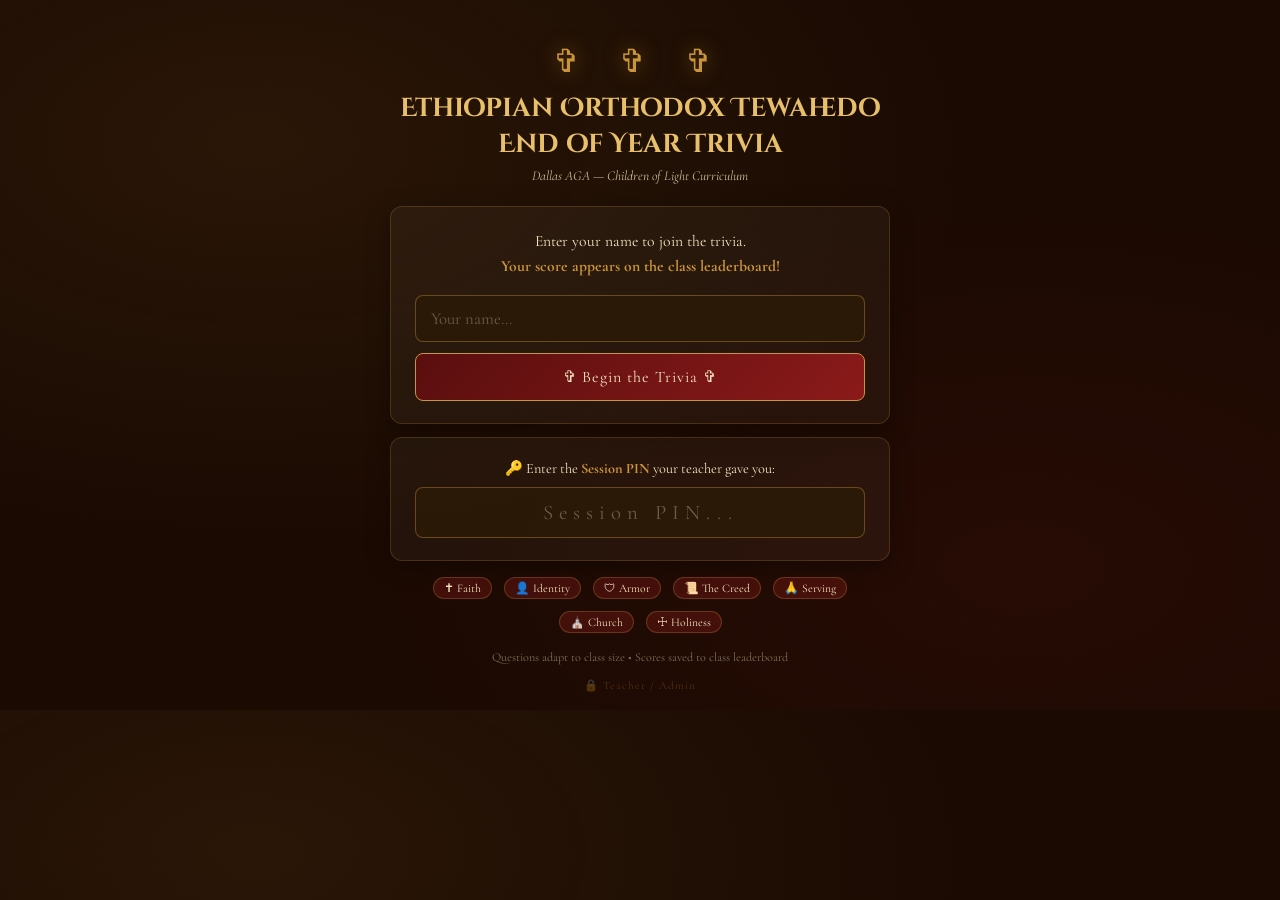
==== index.html @ 8118c032 "Create index.html" ====
<!DOCTYPE html>
<html lang="en">
<head>
<meta charset="UTF-8">
<meta name="viewport" content="width=device-width, initial-scale=1.0">
<title>Ethiopian Orthodox Tewahedo — End of Year Trivia</title>
<link href="https://fonts.googleapis.com/css2?family=Cinzel+Decorative:wght@400;700&family=Cormorant+Garamond:ital,wght@0,400;0,600;1,400&display=swap" rel="stylesheet">
<style>
:root{--gold:#C9953A;--goldL:#E8C06A;--goldP:#F5E6C0;--crimson:#8B1A1A;--crimsonD:#5A0E0E;--deep:#1A0A02;--parch:#F9F3E3;--greenL:#2D7A4A;--silver:#C0C0C0;}
*{box-sizing:border-box;margin:0;padding:0;}
html,body{font-family:'Cormorant Garamond',serif;background:var(--deep);color:var(--parch);
  background-image:radial-gradient(ellipse at 20% 20%,rgba(201,149,58,.09) 0%,transparent 50%),radial-gradient(ellipse at 80% 80%,rgba(139,26,26,.11) 0%,transparent 50%);}
.wrap{max-width:880px;margin:0 auto;padding:16px;}
.screen{display:none;}.screen.active{display:block;}
/* ── shared ── */
.cross{font-size:2rem;color:var(--gold);letter-spacing:16px;display:block;margin-bottom:10px;text-shadow:0 0 20px rgba(201,149,58,.5);}
.title{font-family:'Cinzel Decorative',serif;font-size:clamp(.95rem,3.2vw,1.65rem);color:var(--goldL);line-height:1.35;}
.subtitle{color:var(--goldP);font-size:.85rem;font-style:italic;opacity:.8;margin-top:5px;}
.card{background:rgba(249,243,227,.04);border:1px solid rgba(201,149,58,.22);border-radius:12px;padding:22px 24px;box-shadow:0 6px 24px rgba(0,0,0,.35);}
.btn{display:inline-block;padding:12px 20px;border-radius:8px;cursor:pointer;font-family:'Cormorant Garamond',serif;font-size:.93rem;letter-spacing:1px;border:none;transition:all .2s;text-align:center;}
.btn-p{background:linear-gradient(135deg,var(--crimsonD),var(--crimson));border:1px solid var(--gold);color:var(--goldP);}
.btn-p:hover{background:linear-gradient(135deg,var(--crimson),#a52020);transform:translateY(-1px);}
.btn-g{background:linear-gradient(135deg,var(--gold),var(--goldL));color:var(--deep);font-weight:700;}
.btn-g:hover{transform:translateY(-2px);box-shadow:0 6px 20px rgba(201,149,58,.4);}
.btn-gh{background:rgba(201,149,58,.08);border:1px solid rgba(201,149,58,.3);color:var(--goldP);}
.btn-dr{background:rgba(139,26,26,.5);border:1px solid var(--crimson);color:#ffaaaa;}
.btn-w{width:100%;}
input{width:100%;padding:12px 15px;background:rgba(44,26,8,.85);border:1.5px solid rgba(201,149,58,.4);border-radius:8px;color:var(--parch);font-family:'Cormorant Garamond',serif;font-size:1.05rem;outline:none;box-sizing:border-box;}
input::placeholder{color:rgba(249,243,227,.3);}
input[type=password]{letter-spacing:4px;text-align:center;}
.err{color:#eb8686;font-size:.8rem;margin-top:5px;}
.tag{background:rgba(139,26,26,.35);border:1px solid rgba(201,149,58,.28);color:var(--goldP);padding:3px 10px;border-radius:20px;font-size:.73rem;display:inline-block;margin:3px;}
/* ── scoreboard ── */
.sboard{display:flex;justify-content:center;gap:12px;margin-bottom:14px;flex-wrap:wrap;}
.sbox{background:rgba(201,149,58,.1);border:1px solid rgba(201,149,58,.28);border-radius:8px;padding:7px 14px;text-align:center;min-width:82px;}
.sl{font-family:'Cinzel Decorative',serif;font-size:.58rem;color:var(--gold);letter-spacing:2px;text-transform:uppercase;}
.sv{font-size:1.65rem;color:var(--goldL);font-weight:600;line-height:1.1;}
.prog-w{background:rgba(255,255,255,.06);border-radius:4px;height:4px;margin-bottom:16px;overflow:hidden;}
.prog-f{height:100%;background:linear-gradient(90deg,var(--crimson),var(--gold));border-radius:4px;transition:width .5s;}
/* ── question ── */
.qmeta{font-family:'Cinzel Decorative',serif;font-size:.6rem;color:var(--gold);letter-spacing:3px;text-transform:uppercase;margin-bottom:4px;}
.qlesson{font-size:.6rem;color:rgba(201,149,58,.5);margin-bottom:8px;}
.qcat{display:inline-block;background:rgba(139,26,26,.4);border:1px solid rgba(201,149,58,.28);color:var(--goldP);font-size:.66rem;letter-spacing:1.5px;text-transform:uppercase;padding:2px 7px;border-radius:3px;margin-bottom:13px;}
.qtext{font-size:clamp(.97rem,2.2vw,1.16rem);line-height:1.65;}
/* ── options ── */
.ogrid{display:grid;grid-template-columns:1fr 1fr;gap:8px;margin-bottom:12px;}
@media(max-width:540px){.ogrid{grid-template-columns:1fr;}.wrap{padding:10px;}}
.obtn{background:rgba(44,26,8,.85);border:1.5px solid rgba(201,149,58,.28);border-radius:8px;padding:11px 12px;cursor:pointer;text-align:left;color:var(--parch);font-family:'Cormorant Garamond',serif;font-size:.91rem;line-height:1.4;transition:all .2s;width:100%;}
.obtn:hover:not(:disabled){border-color:var(--gold);background:rgba(201,149,58,.1);transform:translateY(-2px);}
.obtn.correct{background:rgba(27,77,46,.7);border-color:var(--greenL);}
.obtn.wrong{background:rgba(139,26,26,.7);border-color:var(--crimson);opacity:.75;}
.obtn:disabled{cursor:default;}
.oletter{font-family:'Cinzel Decorative',serif;font-size:.64rem;color:var(--gold);margin-right:6px;font-weight:700;}
/* ── feedback ── */
.fb{border-radius:8px;padding:12px 15px;margin-bottom:12px;display:none;animation:fadeIn .3s ease;}
.fb.show{display:block;}
.fb.ok{background:rgba(27,77,46,.35);border:1px solid var(--greenL);}
.fb.bad{background:rgba(139,26,26,.3);border:1px solid var(--crimson);}
.fbt{font-weight:700;margin-bottom:4px;font-size:.86rem;}
.fb.ok .fbt{color:#6fcf97;}.fb.bad .fbt{color:#eb8686;}
.fbx{color:var(--goldP);font-size:.88rem;line-height:1.6;font-style:italic;}
/* ── results ── */
.final{font-size:3.6rem;color:var(--gold);font-weight:300;line-height:1;margin:13px 0 4px;}
.rbadge{display:inline-block;padding:7px 22px;border-radius:30px;font-weight:700;margin-bottom:18px;font-size:.86rem;}
@keyframes glow{0%,100%{text-shadow:0 0 10px rgba(201,149,58,.4);}50%{text-shadow:0 0 28px rgba(201,149,58,.8);}}
.gcross{font-size:2.2rem;color:var(--gold);animation:glow 2s ease-in-out infinite;display:block;margin-bottom:10px;}
@keyframes fadeIn{from{opacity:0;transform:translateY(5px);}to{opacity:1;transform:translateY(0);}}
/* ── leaderboard ── */
.lbrow{display:flex;align-items:center;gap:11px;border-radius:10px;padding:11px 13px;margin-bottom:7px;border:1px solid rgba(201,149,58,.14);}
.lbrow.top{background:linear-gradient(135deg,rgba(201,149,58,.18),rgba(201,149,58,.06));border-color:rgba(201,149,58,.44);}
.lbrow.alt{background:rgba(249,243,227,.025);}
/* ── admin ── */
.aheader{display:flex;justify-content:space-between;align-items:center;margin-bottom:20px;flex-wrap:wrap;gap:9px;}
.sgrid{display:grid;grid-template-columns:repeat(auto-fit,minmax(120px,1fr));gap:9px;margin-bottom:20px;}
.sstat{background:rgba(201,149,58,.08);border:1px solid rgba(201,149,58,.22);border-radius:10px;padding:12px 9px;text-align:center;}
.ssv{font-size:1.5rem;color:var(--goldL);font-weight:600;}
.tabs{display:flex;border-bottom:1px solid rgba(201,149,58,.2);margin-bottom:18px;overflow-x:auto;}
.tbtn{padding:9px 15px;cursor:pointer;border:none;background:transparent;border-bottom:2px solid transparent;color:var(--goldP);font-family:'Cormorant Garamond',serif;font-size:.86rem;letter-spacing:1px;transition:all .2s;white-space:nowrap;}
.tbtn.active{border-bottom-color:var(--gold);color:var(--goldL);background:rgba(201,149,58,.09);}
.tpane{display:none;}.tpane.active{display:block;}
table{width:100%;border-collapse:collapse;font-family:'Cormorant Garamond',serif;}
th{padding:9px 11px;text-align:left;color:var(--gold);font-size:.66rem;letter-spacing:2px;text-transform:uppercase;font-weight:700;border-bottom:1px solid rgba(201,149,58,.3);}
td{padding:9px 11px;border-bottom:1px solid rgba(201,149,58,.07);font-size:.9rem;}
tr:nth-child(even){background:rgba(249,243,227,.015);}
textarea{width:100%;height:145px;background:rgba(0,0,0,.3);border:1px solid rgba(201,149,58,.2);border-radius:6px;color:var(--goldP);font-family:monospace;font-size:.74rem;padding:9px;resize:none;box-sizing:border-box;}
.alink{background:none;border:none;color:rgba(201,149,58,.28);font-size:.7rem;cursor:pointer;font-family:'Cormorant Garamond',serif;letter-spacing:1px;}
/* ── PIN display ── */
.pin-display{background:linear-gradient(135deg,rgba(201,149,58,.15),rgba(139,26,26,.1));border:2px solid var(--gold);border-radius:12px;padding:18px 24px;text-align:center;margin-bottom:16px;}
.pin-number{font-family:'Cinzel Decorative',serif;font-size:2.8rem;color:var(--gold);letter-spacing:12px;text-shadow:0 0 20px rgba(201,149,58,.4);}
.pin-label{font-size:.72rem;color:var(--goldP);letter-spacing:2px;text-transform:uppercase;margin-bottom:8px;opacity:.8;}
/* ── waiting ── */
.waiting-pulse{animation:pulse 1.5s ease-in-out infinite;}
@keyframes pulse{0%,100%{opacity:1;}50%{opacity:.4;}}
/* ── PIN badge in admin ── */
.current-pin-badge{background:rgba(201,149,58,.12);border:1px solid rgba(201,149,58,.4);border-radius:8px;padding:8px 16px;display:inline-flex;align-items:center;gap:10px;margin-bottom:16px;}
</style>
</head>
<body>
<div class="wrap">

<!-- ══ NAME SCREEN ══ -->
<div id="s-name" class="screen active">
  <div style="max-width:500px;margin:0 auto;padding-top:26px;">
    <div style="text-align:center;margin-bottom:22px;">
      <span class="cross">✞ ✞ ✞</span>
      <h1 class="title">Ethiopian Orthodox Tewahedo<br>End of Year Trivia</h1>
      <p class="subtitle">Dallas AGA — Children of Light Curriculum</p>
    </div>
    <div class="card" style="margin-bottom:13px;">
      <p style="color:var(--goldP);font-size:.98rem;margin-bottom:16px;line-height:1.6;text-align:center;">
        Enter your name to join the trivia.<br>
        <strong style="color:var(--gold);">Your score appears on the class leaderboard!</strong>
      </p>
      <input type="text" id="ni" placeholder="Your name..." maxlength="30">
      <p class="err" id="ne" style="display:none;"></p>
      <button class="btn btn-p btn-w" style="margin-top:11px;padding:13px;font-size:1rem;" onclick="startQ()">✞ Begin the Trivia ✞</button>
    </div>
    <!-- PIN entry for students if teacher shared one -->
    <div class="card" id="pin-entry-card" style="margin-bottom:13px;display:none;">
      <p style="color:var(--goldP);font-size:.9rem;margin-bottom:10px;text-align:center;">
        🔑 Enter the <strong style="color:var(--gold);">Session PIN</strong> your teacher gave you:
      </p>
      <input type="text" id="student-pin" placeholder="Session PIN..." maxlength="8" style="text-align:center;font-size:1.3rem;letter-spacing:6px;">
      <p class="err" id="spe" style="display:none;"></p>
    </div>
    <div style="display:flex;flex-wrap:wrap;gap:6px;justify-content:center;margin-bottom:14px;">
      <span class="tag">✝ Faith</span><span class="tag">👤 Identity</span><span class="tag">🛡 Armor</span>
      <span class="tag">📜 The Creed</span><span class="tag">🙏 Serving</span><span class="tag">⛪ Church</span><span class="tag">☩ Holiness</span>
    </div>
    <p style="text-align:center;color:var(--goldP);opacity:.45;font-size:.76rem;margin-bottom:10px;" id="q-count-info">Questions adapt to class size • Scores saved to class leaderboard</p>
    <div style="text-align:center;"><button class="alink" onclick="showAL()">🔒 Teacher / Admin</button></div>
  </div>
</div>

<!-- ══ QUIZ SCREEN ══ -->
<div id="s-quiz" class="screen">
  <div style="text-align:center;padding:16px 0 12px;">
    <span style="font-size:1.5rem;color:var(--gold);letter-spacing:10px;">✞ ✞ ✞</span>
    <h2 style="font-family:'Cinzel Decorative',serif;font-size:clamp(.82rem,2.2vw,1.15rem);color:var(--goldL);margin-top:3px;">Ethiopian Orthodox End of Year Trivia</h2>
    <p id="pa" style="color:var(--gold);font-size:.8rem;font-style:italic;margin-top:2px;"></p>
  </div>
  <div class="sboard">
    <div class="sbox"><div class="sl">Score</div><div class="sv" id="sv">0</div></div>
    <div class="sbox"><div class="sl">Question</div><div class="sv" id="qc">1/5</div></div>
    <div class="sbox"><div class="sl">Streak 🔥</div><div class="sv" id="stk">0</div></div>
  </div>
  <div class="prog-w"><div class="prog-f" id="pf" style="width:0%"></div></div>
  <div class="card" style="margin-bottom:14px;">
    <div class="qmeta" id="qn">Question 1</div>
    <div class="qlesson" id="ql"></div>
    <div class="qcat" id="qcat"></div>
    <div class="qtext" id="qt"></div>
  </div>
  <div class="ogrid" id="og"></div>
  <div class="fb" id="fb"><div class="fbt" id="fbt"></div><div class="fbx" id="fbx"></div></div>
  <button class="btn btn-p btn-w" id="nb" onclick="nextQ()" disabled style="padding:12px;font-size:.9rem;letter-spacing:2px;display:none;">Next Question →</button>
</div>

<!-- ══ RESULTS SCREEN ══ -->
<div id="s-results" class="screen">
  <div style="max-width:560px;margin:0 auto;padding:32px 14px;text-align:center;">
    <span class="gcross">✞</span>
    <h2 style="font-family:'Cinzel Decorative',serif;color:var(--goldL);font-size:clamp(1rem,2.8vw,1.65rem);margin-bottom:6px;">Quiz Complete, <span id="rn"></span>!</h2>
    <div class="final" id="fs">0</div>
    <div style="color:var(--goldP);font-size:.86rem;margin-bottom:14px;opacity:.75;">out of <span id="tot-q"></span> correct (<span id="fp"></span>%)</div>
    <div class="rbadge" id="rb"></div>
    <p id="rm" style="color:var(--goldP);font-size:.93rem;font-style:italic;max-width:410px;margin:0 auto 22px;line-height:1.7;"></p>
    <div class="card" style="text-align:left;margin-bottom:20px;">
      <div style="color:var(--gold);font-size:.68rem;letter-spacing:2px;text-transform:uppercase;text-align:center;margin-bottom:11px;font-weight:700;">⚜ Class Leaderboard Preview ⚜</div>
      <div id="ml"></div>
    </div>
    <div style="display:flex;gap:9px;justify-content:center;flex-wrap:wrap;">
      <button class="btn btn-gh" onclick="goHome()">✝ Play Again</button>
      <button class="btn btn-g" onclick="showLB()">⚜ Full Leaderboard</button>
    </div>
  </div>
</div>

<!-- ══ LEADERBOARD SCREEN ══ -->
<div id="s-lb" class="screen">
  <div style="max-width:680px;margin:0 auto;padding:26px 12px;">
    <div style="text-align:center;margin-bottom:22px;">
      <span style="font-size:1.7rem;color:var(--gold);letter-spacing:11px;display:block;margin-bottom:7px;">⚜ ⚜ ⚜</span>
      <h2 style="font-family:'Cinzel Decorative',serif;color:var(--goldL);font-size:clamp(1rem,2.8vw,1.55rem);margin-bottom:4px;">Class Leaderboard</h2>
      <p id="lbc" style="color:var(--goldP);font-size:.83rem;opacity:.68;font-style:italic;"></p>
    </div>
    <div id="lbl"></div>
    <div style="text-align:center;margin-top:20px;"><button class="btn btn-g" onclick="goHome()">✞ Back to Home</button></div>
  </div>
</div>

<!-- ══ ADMIN LOGIN ══ -->
<div id="s-al" class="screen">
  <div style="max-width:400px;margin:0 auto;padding:50px 18px;text-align:center;">
    <div style="font-size:1.9rem;color:var(--gold);margin-bottom:12px;">🔒</div>
    <h2 style="font-family:'Cinzel Decorative',serif;color:var(--goldL);font-size:1.3rem;margin-bottom:5px;">Teacher / Admin Access</h2>
    <p style="color:var(--goldP);opacity:.68;font-size:.86rem;margin-bottom:20px;font-style:italic;">Your unique PIN is shown below</p>
    <!-- Show admin PIN to teacher -->
    <div class="pin-display" style="margin-bottom:20px;">
      <div class="pin-label">Your Admin PIN</div>
      <div class="pin-number" id="admin-pin-display">----</div>
      <div style="font-size:.75rem;color:var(--goldP);opacity:.65;margin-top:6px;">Share this with students to unlock the quiz</div>
    </div>
    <div class="card">
      <p style="color:var(--goldP);font-size:.88rem;margin-bottom:12px;">Enter your PIN to access the Admin Panel:</p>
      <input type="password" id="pi" placeholder="PIN" maxlength="10" onkeydown="if(event.key==='Enter')chkPin()">
      <p class="err" id="pe" style="display:none;margin-top:5px;"></p>
      <button class="btn btn-g btn-w" style="margin-top:11px;padding:12px;" onclick="chkPin()">🔓 Enter Admin Panel</button>
    </div>
    <button onclick="goHome()" style="background:none;border:none;color:rgba(201,149,58,.38);font-size:.78rem;cursor:pointer;margin-top:13px;font-family:'Cormorant Garamond',serif;">← Back to Home</button>
  </div>
</div>

<!-- ══ ADMIN PANEL ══ -->
<div id="s-admin" class="screen">
  <div class="aheader">
    <div>
      <div style="font-size:1.3rem;color:var(--gold);margin-bottom:1px;">🔒 Admin Panel</div>
      <div style="color:var(--goldP);font-size:.78rem;opacity:.62;">Ethiopian Orthodox End of Year Trivia — Dallas AGA</div>
    </div>
    <div style="display:flex;gap:7px;flex-wrap:wrap;">
      <button class="btn btn-gh" style="font-size:.76rem;padding:7px 12px;" onclick="loadAdmin()">🔄 Refresh</button>
      <button class="btn btn-gh" style="font-size:.76rem;padding:7px 12px;" onclick="regenPin()">🔑 New PIN</button>
      <button class="btn btn-gh" style="font-size:.76rem;padding:7px 12px;" onclick="goHome()">🔒 Logout</button>
    </div>
  </div>
  <!-- Current PIN display in admin -->
  <div style="margin-bottom:18px;">
    <div class="current-pin-badge">
      <span style="color:var(--goldP);font-size:.8rem;">📌 Current Session PIN:</span>
      <span id="admin-current-pin" style="font-family:'Cinzel Decorative',serif;font-size:1.4rem;color:var(--gold);letter-spacing:6px;"></span>
      <button onclick="copyPin()" style="background:rgba(201,149,58,.15);border:1px solid rgba(201,149,58,.3);color:var(--goldP);border-radius:5px;padding:4px 10px;cursor:pointer;font-size:.75rem;font-family:'Cormorant Garamond',serif;">Copy</button>
    </div>
    <p style="color:var(--goldP);font-size:.78rem;opacity:.6;margin-top:4px;">Share this PIN with students on the home screen to unlock the quiz session.</p>
  </div>
  <!-- Q count per player setting -->
  <div class="card" style="margin-bottom:18px;">
    <div style="display:flex;align-items:center;gap:16px;flex-wrap:wrap;">
      <div style="flex:1;">
        <div style="color:var(--goldL);font-size:.88rem;font-weight:700;margin-bottom:3px;">❓ Questions Per Student</div>
        <div style="color:var(--goldP);font-size:.78rem;opacity:.7;">Auto-calculates based on players, or set manually</div>
      </div>
      <div style="display:flex;align-items:center;gap:10px;">
        <label style="color:var(--goldP);font-size:.82rem;">
          <input type="checkbox" id="auto-q" onchange="toggleAutoQ()" style="width:auto;margin-right:5px;" checked>
          Auto
        </label>
        <input type="number" id="manual-q" min="3" max="28" value="5" style="width:70px;padding:7px;font-size:1rem;text-align:center;" disabled>
        <button class="btn btn-g" style="padding:7px 14px;font-size:.8rem;" onclick="saveQCount()">Save</button>
      </div>
      <div style="color:var(--gold);font-size:.85rem;font-weight:bold;" id="current-q-display"></div>
    </div>
  </div>
  <div class="sgrid" id="astats"></div>
  <div class="tabs">
    <button class="tbtn active" onclick="swTab('ta-scores',this)">📋 All Scores</button>
    <button class="tbtn" onclick="swTab('ta-break',this)">📊 Breakdown</button>
    <button class="tbtn" onclick="swTab('ta-topics',this)">📚 Topics</button>
    <button class="tbtn" onclick="swTab('ta-manage',this)">⚙️ Manage</button>
  </div>
  <div id="ta-scores" class="tpane active">
    <div style="color:var(--gold);font-size:.66rem;letter-spacing:2px;text-transform:uppercase;margin-bottom:11px;font-weight:700;">All Student Scores — Best Score Per Student</div>
    <div style="overflow-x:auto;">
      <table><thead><tr><th>#</th><th>Name</th><th>Score</th><th>Q's</th><th>%</th><th>Rank</th><th>Date</th><th>Action</th></tr></thead>
      <tbody id="stbody"></tbody></table>
    </div>
    <div id="noscore" style="text-align:center;color:var(--goldP);opacity:.5;padding:28px;font-style:italic;display:none;">No scores yet.</div>
  </div>
  <div id="ta-break" class="tpane"><div id="bkcontent"></div></div>
  <div id="ta-topics" class="tpane"><div id="topcontent"></div></div>
  <div id="ta-manage" class="tpane">
    <div style="max-width:480px;">
      <div class="card" style="margin-bottom:12px;">
        <div style="color:var(--goldL);font-size:.92rem;font-weight:700;margin-bottom:5px;">📋 Export Scores</div>
        <p style="color:var(--goldP);font-size:.81rem;margin-bottom:11px;opacity:.73;line-height:1.5;">Copy below into a spreadsheet or email.</p>
        <textarea id="exptxt" readonly></textarea>
      </div>
      <div class="card" style="border-color:rgba(139,26,26,.4);">
        <div style="color:#eb8686;font-size:.92rem;font-weight:700;margin-bottom:5px;">⚠️ Reset Leaderboard</div>
        <p style="color:var(--goldP);font-size:.81rem;margin-bottom:13px;opacity:.73;line-height:1.5;">Permanently delete ALL student scores. Cannot be undone.</p>
        <div id="rconf" style="display:none;margin-bottom:9px;">
          <span style="color:#eb8686;font-size:.83rem;">Are you sure?&nbsp;</span>
          <button class="btn btn-dr" style="padding:6px 13px;font-size:.78rem;" onclick="doReset()">Yes, Reset All</button>
          <button class="btn btn-gh" style="padding:6px 13px;font-size:.78rem;margin-left:5px;" onclick="cancelReset()">Cancel</button>
        </div>
        <button class="btn btn-dr" id="rbtn" onclick="askReset()" style="padding:9px 16px;">🗑 Reset All Scores</button>
      </div>
    </div>
  </div>
</div>

</div><!-- /wrap -->
<script>
// ══════════════════════════════════════════════
// ALL 28 QUESTIONS
// ══════════════════════════════════════════════
const ALL_QS=[
 {l:"Believing Without Seeing",c:"✝ Faith & Believing",q:"According to Hebrews 11:1, faith is the ___ of things hoped for and the ___ of things not seen.",o:["Dream / imagination","Substance / evidence","Promise / memory","Feeling / emotion"],a:1,e:"Hebrews 11:1: faith is the 'substance of things hoped for, the evidence of things not seen.' Like gravity — we cannot see it, but we see its effects everywhere."},
 {l:"Believing Without Seeing",c:"✝ Faith & Believing",q:"St. John Chrysostom teaches that the power of faith is that we ___ even when we cannot see the end result.",o:["Pray harder","Obey","Wait patiently","Stop worrying"],a:1,e:"St. Chrysostom: 'The power of faith is that we obey even when we cannot see the end result.' In the EOTC, faith is living trust shown through obedience and action."},
 {l:"How Great Is Faith",c:"✝ Faith & Believing",q:"Which Scripture says 'Without faith it is impossible to please the Lord'?",o:["John 3:16","Hebrews 11:6","Romans 8:15","Philippians 4:13"],a:1,e:"Hebrews 11:6: 'Without faith it is impossible to please the Lord.' Faith is the foundation of salvation."},
 {l:"Believing Without Seeing",c:"✝ Faith & Believing",q:"Which Old Testament hero of faith built an ark BEFORE seeing any rain, trusting God completely?",o:["Abraham","Moses","Noah","Elijah"],a:2,e:"Noah (Hebrews 11:7) built the ark before seeing any flood — a perfect example of active faith. His obedience showed he trusted God's promise without visible proof."},
 {l:"Power of Faith — Matthew 14",c:"✝ Faith & Believing",q:"When Peter walked on water toward Jesus, what caused him to begin sinking?",o:["He did not pray first","He became afraid and began to doubt","Jesus moved away","He was not baptized yet"],a:1,e:"Peter's faith faltered when he saw the wind and waves. Even so, Jesus lovingly saved him — when faith stumbles, we can cry out to Christ and He will help us."},
 {l:"How Great Is Faith",c:"✝ Faith & Believing",q:"The three great virtues in 1 Corinthians 13:13 are:",o:["Prayer, fasting, and almsgiving","Faith, hope, and love","Obedience, humility, and purity","Knowledge, wisdom, and courage"],a:1,e:"1 Corinthians 13:13 names faith, hope, and love — with love being the greatest. Faith is the beginning of the road that leads to God."},
 {l:"BB4 Lesson 4.1 — Defining Oneself",c:"👤 Identity in God",q:"Romans 8:15 tells us we received the Spirit of ___, by which we cry 'Abba, Father.'",o:["Obedience","Power","Adoption","Wisdom"],a:2,e:"Romans 8:15 — we received the Spirit of adoption. Our true identity is being children of God — a gift given by God, not earned or lost based on success or failure."},
 {l:"BB4 Lesson 4.1 — Defining Oneself",c:"👤 Identity in God",q:"Defining yourself by failures leads to ___, while defining yourself by successes leads to ___.",o:["Humility / gratitude","Despair / pride","Repentance / holiness","Peace / joy"],a:1,e:"Both are false identities from the devil. Failures → despair. Successes → pride. Our true God-given identity is stable and unchanging — we are His children."},
 {l:"BB4 Lesson 4.2 — Knowledge of God",c:"👤 Identity in God",q:"John 17:3 says: 'This is eternal life, that they may ___ You, the only true God.'",o:["Love","Fear","Know","Worship"],a:2,e:"Jesus says eternal life is to KNOW God — and this begins NOW, not only in heaven. Knowing God shapes our identity."},
 {l:"BB4 Lesson 4.3 — Joy & Contentment",c:"🌿 Joy, Sin & Boundaries",q:"Paul wrote Philippians — the 'Book of Joy' — from where?",o:["A palace","The Temple in Jerusalem","Prison chains","A mountain retreat"],a:2,e:"Paul wrote Philippians filled with joy from prison. True joy flows from real relationship with Christ, not from circumstances."},
 {l:"BB4 Lesson 4.4 — What Is Sin?",c:"🌿 Joy, Sin & Boundaries",q:"According to James 1:14–15, Sin = Desire + ___ + Action.",o:["Temptation","Opportunity","Weakness","Disobedience"],a:1,e:"James 1:14–15: Sin = Desire + Opportunity + Action. Remove any one and you break the cycle. Temptation itself is not sin — it becomes sin when we choose to act."},
 {l:"BB4 Lesson 4.4 — What Is Sin?",c:"🌿 Joy, Sin & Boundaries",q:"St. John Chrysostom warns Satan 'gives the ___ to sin and the ___ to repentance.'",o:["Permission / courage","Courage / shame","Pleasure / pain","Opportunity / regret"],a:1,e:"Satan gives courage to sin but shame to repentance. God works the opposite way. It is NEVER too late — even St. Peter denied Christ three times yet became a great champion of the Gospel."},
 {l:"BB4 Lesson 4.5 — Boundaries",c:"🌿 Joy, Sin & Boundaries",q:"Matthew 5:37: 'Let your ___ be ___ and your ___ be ___.' Jesus calls this a protective weapon.",o:["Heart / open / mind / clear","'Yes'/'Yes' and 'No'/'No'","Faith / strong / doubt / gone","Love / love and hate / hate"],a:1,e:"Matthew 5:37 — our words should be trustworthy. Saying no to compromise is wisdom. Healthy boundaries protect prayer, purity, charity, and time."},
 {l:"We Are Called to Be Champions — Eph. 6",c:"🛡 Armor of God",q:"The only OFFENSIVE weapon in the whole Armor of God is:",o:["The Shield of Faith","The Helmet of Salvation","The Sword of the Spirit — the Word of God","The Breastplate of Righteousness"],a:2,e:"Ephesians 6:17 — the Sword of the Spirit (the Word of God) is the only offensive weapon. All others are defensive. We use Scripture to fight lies and defend our faith."},
 {l:"We Are Called to Be Champions — Eph. 6",c:"🛡 Armor of God",q:"The Shield of Faith 'quenches all the fiery darts of the wicked one.' What does this represent?",o:["Attending church every Sunday","Trusting God even when life is hard or confusing","Memorizing every Bible verse","Never having any doubts"],a:1,e:"The Shield of Faith is trusting God even when life is confusing. When doubts, fears, or temptations come, our faith in Christ protects us."},
 {l:"We Are Called to Be Champions — 1 Cor. 9",c:"🛡 Armor of God",q:"St. Paul says athletes strive for a perishable crown, but we strive for a/an ___ crown.",o:["Golden","Heavenly","Imperishable","Eternal olive"],a:2,e:"St. Paul compares worldly rewards (a wreath that wilts) to the imperishable crown from God. We defend our faith for an eternal reward that never fades."},
 {l:"The Creed — Council of Nicaea 325 AD",c:"📜 The Creed",q:"At the Council of Nicaea (325 AD), how many bishops gathered to defend the faith against Arius?",o:["72","150","200","318"],a:3,e:"318 bishops gathered at Nicaea. They declared Jesus is 'true God of true God, begotten not made, of one essence (homoousios) with the Father,' refuting Arius."},
 {l:"The Creed — Council of Constantinople 381 AD",c:"📜 The Creed",q:"The Second Council (Constantinople, 381 AD) defended the divinity of the ___ against Macedonius.",o:["Virgin Mary","Apostles","Holy Spirit","Old Testament prophets"],a:2,e:"Macedonius denied the Holy Spirit is God. The Council declared the Holy Spirit is equal to Father and Son — one essence, one God."},
 {l:"The Creed — Council of Ephesus 431 AD",c:"📜 The Creed",q:"The Council of Ephesus (431 AD) affirmed the Virgin Mary should be called 'Theotokos,' which means:",o:["Mother of the Church","Queen of Heaven","God-Bearer (Mother of God)","Blessed Virgin"],a:2,e:"Theotokos means 'God-Bearer.' The Council declared Christ's divinity and humanity were never separated — 'not for a single moment, nor twinkling of an eye.'"},
 {l:"The Creed — Introduction",c:"📜 The Creed",q:"The Creed is prayed ___ in the Hours Prayers, reminding us that faith is life, not just belief.",o:["Once a week","Only on Sundays","Every day and night","Once a month"],a:2,e:"The Creed is prayed every day and night in the Hours Prayers of the EOTC. It is the foundation of our faith about God, Jesus Christ, and the Holy Spirit."},
 {l:"Ways to Serve God Daily — Psalm 100:2",c:"🙏 Serving God",q:"Psalm 100:2: 'Serve the Lord with ___; come before Him with joyful singing.'",o:["Reverence","Gladness","Obedience","Fasting"],a:1,e:"Psalm 100:2: 'Serve the Lord with gladness.' Serving God is not a burden — it is a joy. When we serve others, we serve God Himself."},
 {l:"Ways to Serve God Daily — L-C-C-B-T",c:"🙏 Serving God",q:"The acronym L-C-C-B-T = five ways to serve. What does 'B' stand for?",o:["Be baptized","Bear others' burdens","Bring tithes","Build the church"],a:1,e:"L-C-C-B-T = Love neighbors, Care for strangers, Copy Christ, Bear others' burdens, Talents for God. Bearing burdens means empathizing with those who struggle."},
 {l:"The Loving Motherhood of the Church",c:"⛪ The Church",q:"Christianity was first introduced to Ethiopia through Queen Candace's treasurer, baptized by Philip in ___ AD.",o:["34 AD","100 AD","251 AD","350 AD"],a:0,e:"Acts 8 — the Ethiopian treasurer was baptized by Philip in 34 AD, just one year after the Resurrection. Ethiopians were also among the 3,000 baptized on Pentecost (Acts 2:41)."},
 {l:"The Loving Motherhood of the Church",c:"⛪ The Church",q:"The Church is Apostolic because it is founded on the teachings of the Apostles. Which Scripture describes this?",o:["John 3:16","Matthew 16:18–19","Ephesians 4:4–6","Acts 2:41"],a:1,e:"Matthew 16:18–19 — 'Upon this rock I will build my church.' The Church is Apostolic because it rests on the Apostles, who received their authority from Christ Himself."},
 {l:"Holiness — Purity through Confession",c:"☩ Holiness & Confession",q:"In Genesis 1:26, 'Image' means we represent God. 'Likeness' points to our ___ into holiness over time.",o:["Immediate perfection","Growth","Transformation at baptism","Ordination"],a:1,e:"'Image' = made to represent God. 'Likeness' = growth into holiness through grace and obedience. Matthew 5:48: 'Be perfect as your Father is perfect' — a call to keep growing."},
 {l:"Holiness — Saint Moses the Strong",c:"☩ Holiness & Confession",q:"Why did we study Saint Moses the Strong in connection with repentance and confession?",o:["He wrote the Book of Psalms","He began in sin but was powerfully transformed through repentance — a model of holiness","He fasted 40 days in the desert","He defended faith before the Emperor"],a:1,e:"Saint Moses the Strong began his life making many wrong choices. Through repentance and confession, he was completely transformed — proving no one is beyond God's mercy."},
 {l:"Defending Our Faith and Morals",c:"🛡 Armor of God",q:"According to 1 Peter 3:15, before we can defend Christ, we must first do what in our hearts?",o:["Memorize every Scripture","Revere (honor) Christ as Lord","Attend every church service","Tell everyone our faith"],a:1,e:"St. Peter: we must revere Christ as Lord in our hearts before defending Him. Defending faith begins with loving God. Once we truly love and know Him, we naturally stand up for our faith."},
 {l:"Defending Our Faith and Morals",c:"🛡 Armor of God",q:"Matthew 5:14–16 — Jesus calls us 'the light of the world.' What does hiding our faith look like?",o:["Running away from trouble","Putting a lamp under a basket","Covering our eyes","Building a wall"],a:1,e:"Jesus says hiding our faith is like putting a lamp under a basket. When we openly live and defend our faith with love, people notice — and God is glorified by our witness."},
 {l:"BB4 Lesson 4.2 — Knowledge of God",c:"👤 Identity in God",q:"Which Scripture says: 'I can do all things through Christ who strengthens me'?",o:["Romans 8:28","Philippians 4:13","Isaiah 40:31","Hebrews 12:1"],a:1,e:"Philippians 4:13 — This verse reminds us that our strength comes not from ourselves but from our union with Christ. It connects directly to our identity as children of God who can face any challenge."},
];

// ══════════════════════════════════════════════
// STORAGE & CONFIG
// ══════════════════════════════════════════════
const SK="eotc_v6";
const PIN_KEY="eotc_pin_v6";
const CFG_KEY="eotc_cfg_v6";

const ld=()=>{try{const d=localStorage.getItem(SK);return d?JSON.parse(d):[]}catch{return[]}};
const sv=(a)=>{try{localStorage.setItem(SK,JSON.stringify(a))}catch{}};

// Generate or load PIN
function getPin(){
  let p=localStorage.getItem(PIN_KEY);
  if(!p){p=Math.floor(1000+Math.random()*9000).toString();localStorage.setItem(PIN_KEY,p);}
  return p;
}
function regenPin(){
  if(!confirm('Generate a new PIN? The old PIN will no longer work.'))return;
  const p=Math.floor(1000+Math.random()*9000).toString();
  localStorage.setItem(PIN_KEY,p);
  document.getElementById('admin-pin-display').textContent=p;
  document.getElementById('admin-current-pin').textContent=p;
  alert('New PIN: '+p+'\nShare this with your students.');
}
function copyPin(){
  const p=localStorage.getItem(PIN_KEY)||'';
  navigator.clipboard.writeText(p).then(()=>alert('PIN copied: '+p)).catch(()=>alert('PIN: '+p));
}

// Q count config
function getQCount(){
  const cfg=JSON.parse(localStorage.getItem(CFG_KEY)||'{"auto":true,"manual":5}');
  if(cfg.auto){
    const n=ld().length;
    if(n<=5)return 5;
    if(n<=10)return 7;
    if(n<=15)return 10;
    if(n<=20)return 12;
    return 15;
  }
  return Math.min(Math.max(parseInt(cfg.manual)||5,3),ALL_QS.length);
}
function toggleAutoQ(){
  const auto=document.getElementById('auto-q').checked;
  document.getElementById('manual-q').disabled=auto;
}
function saveQCount(){
  const auto=document.getElementById('auto-q').checked;
  const manual=parseInt(document.getElementById('manual-q').value)||5;
  localStorage.setItem(CFG_KEY,JSON.stringify({auto,manual}));
  updateQDisplay();
  alert('Saved! Students will now get '+getQCount()+' questions each.');
}
function updateQDisplay(){
  const q=getQCount();
  const auto=(JSON.parse(localStorage.getItem(CFG_KEY)||'{"auto":true}').auto);
  document.getElementById('current-q-display').textContent='Current: '+q+' Q'+(auto?' (auto)':' (manual)');
}

// Scores
function addSc(name,score,total){
  const a=ld(),idx=a.findIndex(s=>s.name.toLowerCase()===name.toLowerCase()),e={name,score,total,pct:Math.round(score/total*100),date:new Date().toLocaleDateString()};
  if(idx>=0){if(score/total>a[idx].score/a[idx].total)a[idx]=e;}else a.push(e);
  a.sort((x,y)=>(y.score/y.total)-(x.score/x.total)||x.name.localeCompare(y.name));sv(a);
}
const delSc=(i)=>{const a=ld();a.splice(i,1);sv(a);};
const rstSc=()=>sv([]);

function getRank(p){
  if(p>=.9)return{label:"✞ Pillar of the Faith",color:"#C9953A",short:"Pillar"};
  if(p>=.75)return{label:"☩ Faithful Scholar",color:"#C0C0C0",short:"Scholar"};
  if(p>=.55)return{label:"✝ Growing in Faith",color:"#CD7F32",short:"Growing"};
  return{label:"📖 Keep Studying",color:"#EB8686",short:"Needs Review"};
}
const esc=(s)=>{const d=document.createElement('div');d.textContent=s;return d.innerHTML;};

// ══════════════════════════════════════════════
// SCREENS
// ══════════════════════════════════════════════
function show(id){document.querySelectorAll('.screen').forEach(s=>s.classList.remove('active'));document.getElementById(id).classList.add('active');window.scrollTo(0,0);}
function goHome(){
  show('s-name');
  document.getElementById('ni').value='';
  document.getElementById('student-pin').value='';
  // Show/hide PIN entry based on whether PIN is required
  updateHomePinVisibility();
}

function updateHomePinVisibility(){
  const pin=localStorage.getItem(PIN_KEY);
  const hasPin=pin&&pin.length>0;
  document.getElementById('pin-entry-card').style.display=hasPin?'block':'none';
}

// ══════════════════════════════════════════════
// QUIZ STATE
// ══════════════════════════════════════════════
let pName='',pScore=0,shuf=[],ci=0,cs=0,cst=0,answered=false,myTotal=0;

document.getElementById('ni').addEventListener('keydown',e=>{if(e.key==='Enter')startQ();});
document.getElementById('student-pin').addEventListener('keydown',e=>{if(e.key==='Enter')startQ();});

function startQ(){
  const n=document.getElementById('ni').value.trim(),ee=document.getElementById('ne');
  const spe=document.getElementById('spe');
  if(!n){ee.textContent='Please enter your name.';ee.style.display='block';return;}
  if(n.length>30){ee.textContent='Max 30 characters.';ee.style.display='block';return;}
  ee.style.display='none';

  // Check student PIN
  const adminPin=localStorage.getItem(PIN_KEY);
  if(adminPin){
    const enteredPin=document.getElementById('student-pin').value.trim();
    if(!enteredPin){spe.textContent='Please enter the session PIN from your teacher.';spe.style.display='block';return;}
    if(enteredPin!==adminPin){spe.textContent='Incorrect PIN. Ask your teacher for the correct PIN.';spe.style.display='block';return;}
    spe.style.display='none';
  }

  pName=n;cs=0;cst=0;ci=0;
  myTotal=getQCount();
  // Shuffle all questions and take myTotal
  const pool=[...ALL_QS];
  for(let i=pool.length-1;i>0;i--){const j=Math.floor(Math.random()*(i+1));[pool[i],pool[j]]=[pool[j],pool[i]];}
  shuf=pool.slice(0,myTotal);
  document.getElementById('pa').textContent='Playing as: '+pName+' | '+myTotal+' questions';
  loadQ();show('s-quiz');
}

function loadQ(){
  answered=false;const q=shuf[ci],tot=shuf.length;
  document.getElementById('qn').textContent='Question '+(ci+1);
  document.getElementById('qc').textContent=(ci+1)+'/'+tot;
  document.getElementById('ql').textContent=q.l;
  document.getElementById('qcat').textContent=q.c;
  document.getElementById('qt').textContent=q.q;
  document.getElementById('sv').textContent=cs;
  document.getElementById('stk').textContent=cst;
  document.getElementById('pf').style.width=((ci/tot)*100)+'%';
  document.getElementById('fb').className='fb';
  const nb=document.getElementById('nb');nb.style.display='none';nb.disabled=true;
  nb.textContent=(ci+1>=tot)?'See Results & Leaderboard ✞':'Next Question →';
  const og=document.getElementById('og');og.innerHTML='';
  const lt=['A','B','C','D'];
  q.o.forEach((opt,i)=>{
    const b=document.createElement('button');b.className='obtn';
    b.innerHTML='<span class="oletter">'+lt[i]+'.</span>'+opt;
    b.onclick=()=>pickA(i);og.appendChild(b);
  });
}

function pickA(sel){
  if(answered)return;answered=true;
  const q=shuf[ci],cor=q.a;
  document.querySelectorAll('.obtn').forEach((b,i)=>{b.disabled=true;if(i===cor)b.classList.add('correct');else if(i===sel)b.classList.add('wrong');});
  const ok=(sel===cor);
  if(ok){cs++;cst++;}else cst=0;
  document.getElementById('sv').textContent=cs;
  document.getElementById('stk').textContent=cst;
  const fb=document.getElementById('fb');
  fb.className='fb show '+(ok?'ok':'bad');
  document.getElementById('fbt').textContent=ok?(cst>=3?'✓ Correct! 🔥 '+cst+' in a row!':'✓ Correct!'):'✗ Not quite:';
  document.getElementById('fbx').textContent=q.e;
  const nb=document.getElementById('nb');nb.style.display='block';nb.disabled=false;
}

function nextQ(){ci++;if(ci>=shuf.length)finishQ();else loadQ();}

function finishQ(){
  pScore=cs;addSc(pName,pScore,myTotal);
  const scores=ld(),p=pScore/myTotal,rank=getRank(p);
  document.getElementById('rn').textContent=pName;
  document.getElementById('fs').textContent=pScore;
  document.getElementById('tot-q').textContent=myTotal;
  document.getElementById('fp').textContent=Math.round(p*100);
  const rb=document.getElementById('rb');
  rb.textContent=rank.label;rb.style.color=rank.color;rb.style.border='1px solid '+rank.color;rb.style.background=rank.color+'22';
  const msgs={.9:"'Well done, good and faithful servant.' Excellent mastery of this year's lessons.",.75:"Strong work! You have a solid foundation. Keep growing through prayer and Scripture.",.55:"Good effort! Review the topics where you struggled — every step is progress.",0:"'Seek and you shall find.' Review your lesson notes and try again — God rewards those who persevere."};
  document.getElementById('rm').textContent=p>=.9?msgs[.9]:p>=.75?msgs[.75]:p>=.55?msgs[.55]:msgs[0];
  const ml=document.getElementById('ml');ml.innerHTML='';
  scores.slice(0,5).forEach((s,i)=>{
    const r=getRank(s.score/s.total),row=document.createElement('div');
    row.style.cssText='display:flex;align-items:center;gap:8px;margin-bottom:6px;padding:4px 7px;border-radius:5px;background:'+(s.name===pName?'rgba(201,149,58,.1)':'transparent');
    row.innerHTML='<span style="font-size:1rem;min-width:22px;text-align:center">'+(i===0?'🥇':i===1?'🥈':i===2?'🥉':(i+1)+'.')+'</span><span style="flex:1;color:'+(s.name===pName?'#E8C06A':'#F9F3E3')+';font-weight:'+(s.name===pName?'bold':'normal')+';font-size:.9rem">'+esc(s.name)+'</span><span style="color:#C9953A;font-weight:bold;font-size:.95rem">'+s.score+'/'+s.total+'</span><span style="color:'+r.color+';font-size:.7rem;min-width:40px;text-align:right">'+s.pct+'%</span>';
    ml.appendChild(row);
  });
  show('s-results');
}

// ══════════════════════════════════════════════
// LEADERBOARD
// ══════════════════════════════════════════════
function showLB(){
  const scores=ld();
  document.getElementById('lbc').textContent=scores.length+' student'+(scores.length!==1?'s':'')+' have completed the trivia';
  const ll=document.getElementById('lbl');ll.innerHTML='';
  if(!scores.length){ll.innerHTML='<div style="text-align:center;color:var(--goldP);opacity:.5;padding:38px;font-style:italic;">No scores yet. Be the first!</div>';}
  else scores.forEach((s,i)=>{
    const r=getRank(s.score/s.total),medal=i===0?'🥇':i===1?'🥈':i===2?'🥉':'',row=document.createElement('div');
    row.className='lbrow'+(i===0?' top':i%2===0?' alt':'');
    row.innerHTML='<div style="font-size:'+(i<3?'1.4rem':'.88rem')+';min-width:28px;text-align:center;color:'+(i>=3?'rgba(201,149,58,.4)':'inherit')+';font-weight:'+(i>=3?'bold':'inherit')+'">'+(medal||i+1)+'</div><div style="flex:1"><div style="color:'+(i===0?'#E8C06A':'#F9F3E3')+';font-weight:'+(i<3?'bold':'normal')+';font-size:.95rem;margin-bottom:1px">'+esc(s.name)+'</div><div style="color:'+r.color+';font-size:.68rem">'+r.label+'</div></div><div style="text-align:right"><div style="color:#C9953A;font-weight:bold;font-size:1.18rem">'+s.score+'/'+s.total+'</div><div style="color:var(--goldP);font-size:.7rem;opacity:.63">('+s.pct+'%)</div></div><div style="width:4px;height:34px;border-radius:3px;background:linear-gradient(180deg,'+r.color+',transparent)"></div>';
    ll.appendChild(row);
  });
  show('s-lb');
}

// ══════════════════════════════════════════════
// ADMIN
// ══════════════════════════════════════════════
function showAL(){
  const pin=getPin();
  document.getElementById('admin-pin-display').textContent=pin;
  document.getElementById('pi').value='';
  document.getElementById('pe').style.display='none';
  show('s-al');
}

document.getElementById('pi').addEventListener('keydown',e=>{if(e.key==='Enter')chkPin();});
function chkPin(){
  const p=document.getElementById('pi').value,ee=document.getElementById('pe'),pin=getPin();
  if(p===pin){ee.style.display='none';loadAdmin();show('s-admin');}
  else{ee.textContent='Incorrect PIN. Check the PIN displayed above.';ee.style.display='block';document.getElementById('pi').value='';}
}

function loadAdmin(){
  const pin=getPin();
  document.getElementById('admin-current-pin').textContent=pin;
  updateQDisplay();

  // Load cfg into UI
  const cfg=JSON.parse(localStorage.getItem(CFG_KEY)||'{"auto":true,"manual":5}');
  document.getElementById('auto-q').checked=cfg.auto;
  document.getElementById('manual-q').value=cfg.manual;
  document.getElementById('manual-q').disabled=cfg.auto;

  const scores=ld();
  const avg=scores.length?(scores.reduce((a,s)=>a+(s.score/s.total*100),0)/scores.length).toFixed(1)+'%':'—';
  const topS=scores.length?scores[0]:'';
  const pass=scores.filter(s=>s.score/s.total>=.55).length;
  document.getElementById('astats').innerHTML=[
    ['👥 Students',scores.length],
    ['📊 Avg %',avg],
    ['🏆 Top Score',topS?(topS.score+'/'+topS.total):'—'],
    ['✅ Passing',pass],
    ['❌ Review',scores.length-pass],
    ['❓ Q per Student',getQCount()]
  ].map(([l,v])=>'<div class="sstat"><div style="font-size:.6rem;color:var(--gold);letter-spacing:1.5px;text-transform:uppercase;margin-bottom:4px;">'+l+'</div><div class="ssv">'+v+'</div></div>').join('');

  // Scores table
  const tb=document.getElementById('stbody');tb.innerHTML='';
  document.getElementById('noscore').style.display=scores.length?'none':'block';
  scores.forEach((s,i)=>{
    const r=getRank(s.score/s.total),tr=document.createElement('tr');
    tr.innerHTML='<td style="color:var(--goldP)">'+(i===0?'🥇':i===1?'🥈':i===2?'🥉':i+1)+'</td>'
      +'<td style="color:var(--parch);font-weight:'+(i<3?'bold':'normal')+'">'+esc(s.name)+'</td>'
      +'<td style="color:#C9953A;font-weight:bold">'+s.score+'</td>'
      +'<td style="color:var(--goldP);opacity:.7">'+s.total+'</td>'
      +'<td style="color:'+r.color+'">'+s.pct+'%</td>'
      +'<td style="color:'+r.color+';font-size:.73rem">'+r.short+'</td>'
      +'<td style="color:var(--goldP);font-size:.76rem;opacity:.58">'+(s.date||'—')+'</td>'
      +'<td><button onclick="remSt('+i+')" style="background:none;border:1px solid rgba(139,26,26,.5);color:rgba(235,134,134,.72);border-radius:5px;padding:3px 8px;cursor:pointer;font-size:.7rem;font-family:\'Cormorant Garamond\',serif;">Remove</button></td>';
    tb.appendChild(tr);
  });

  // Breakdown
  const tiers=[{label:"✞ Pillar of the Faith",min:.9,max:1.1,c:"#C9953A"},{label:"☩ Faithful Scholar",min:.75,max:.9,c:"#C0C0C0"},{label:"✝ Growing in Faith",min:.55,max:.75,c:"#CD7F32"},{label:"📖 Keep Studying",min:0,max:.55,c:"#EB8686"}];
  let bh='<div style="display:grid;grid-template-columns:repeat(auto-fit,minmax(230px,1fr));gap:9px;margin-bottom:12px">';
  tiers.forEach(t=>{
    const g=scores.filter(s=>{const p=s.score/s.total;return p>=t.min&&p<t.max;}),pct=scores.length?Math.round(g.length/scores.length*100):0;
    bh+='<div class="card" style="border-color:'+t.c+'44"><div style="color:'+t.c+';font-size:.83rem;font-weight:700;margin-bottom:6px">'+t.label+'</div><div style="font-size:2rem;color:'+t.c+';font-weight:300;line-height:1;margin-bottom:2px">'+g.length+'</div><div style="font-size:.73rem;color:var(--goldP);opacity:.68;margin-bottom:7px">'+pct+'% of class</div><div style="background:rgba(255,255,255,.06);border-radius:3px;height:4px;overflow:hidden"><div style="width:'+pct+'%;height:100%;background:'+t.c+'"></div></div>'+(g.length?'<div style="margin-top:8px;font-size:.71rem;color:var(--goldP);opacity:.62">'+g.map(s=>esc(s.name)).join(', ')+'</div>':'')+'</div>';
  });
  bh+='</div>';
  if(scores.length){
    bh+='<div class="card"><div style="color:var(--gold);font-size:.66rem;letter-spacing:2px;text-transform:uppercase;margin-bottom:11px;font-weight:700">Score Progress — All Students</div>';
    scores.forEach(s=>{const pct=s.pct,r=getRank(s.score/s.total);bh+='<div style="margin-bottom:9px"><div style="display:flex;justify-content:space-between;margin-bottom:2px"><span style="color:var(--parch);font-size:.83rem">'+esc(s.name)+'</span><span style="color:'+r.color+';font-size:.83rem;font-weight:bold">'+s.score+'/'+s.total+' ('+pct+'%)</span></div><div style="background:rgba(255,255,255,.06);border-radius:3px;height:6px;overflow:hidden"><div style="width:'+pct+'%;height:100%;background:linear-gradient(90deg,#8B1A1A,'+r.color+');border-radius:3px"></div></div></div>';});
    bh+='</div>';
  }
  document.getElementById('bkcontent').innerHTML=bh;

  // Topics
  const cats=[...new Set(ALL_QS.map(q=>q.c))];
  let th='<div style="display:grid;grid-template-columns:repeat(auto-fill,minmax(268px,1fr));gap:9px">';
  cats.forEach(cat=>{
    const qs=ALL_QS.filter(q=>q.c===cat);
    th+='<div class="card"><div style="color:var(--goldL);font-size:.88rem;font-weight:700;margin-bottom:4px">'+cat+'</div><div style="color:var(--goldP);font-size:.71rem;opacity:.58;margin-bottom:7px">'+qs.length+' question'+(qs.length!==1?'s':'')+'</div>';
    qs.forEach(q=>{th+='<div style="font-size:.74rem;color:var(--goldP);opacity:.68;margin-bottom:3px;padding-left:7px;border-left:2px solid rgba(201,149,58,.2);line-height:1.4">'+(q.q.length>68?q.q.slice(0,68)+'…':q.q)+'</div>';});
    th+='</div>';
  });
  th+='</div>';document.getElementById('topcontent').innerHTML=th;

  // Export
  document.getElementById('exptxt').value=scores.length===0?'No scores yet.'
    :'Ethiopian Orthodox End of Year Trivia — Dallas AGA\n'+'='.repeat(46)+'\n'+'Session PIN: '+pin+'\n\n'
    +scores.map((s,i)=>`${i+1}. ${s.name.padEnd(22)} ${s.score}/${s.total} (${s.pct}%) — ${getRank(s.score/s.total).short}`).join('\n')
    +'\n\nGenerated: '+new Date().toLocaleDateString();
}

function remSt(i){if(!confirm('Remove this student from the leaderboard?'))return;delSc(i);loadAdmin();}
function askReset(){document.getElementById('rconf').style.display='block';document.getElementById('rbtn').style.display='none';}
function cancelReset(){document.getElementById('rconf').style.display='none';document.getElementById('rbtn').style.display='block';}
function doReset(){rstSc();loadAdmin();cancelReset();}
function swTab(id,btn){document.querySelectorAll('.tpane').forEach(p=>p.classList.remove('active'));document.querySelectorAll('.tbtn').forEach(b=>b.classList.remove('active'));document.getElementById(id).classList.add('active');btn.classList.add('active');}

// ══════════════════════════════════════════════
// INIT
// ══════════════════════════════════════════════
(function init(){
  getPin(); // ensure PIN exists on first load
  updateHomePinVisibility();
})();
</script>
</body>
</html>
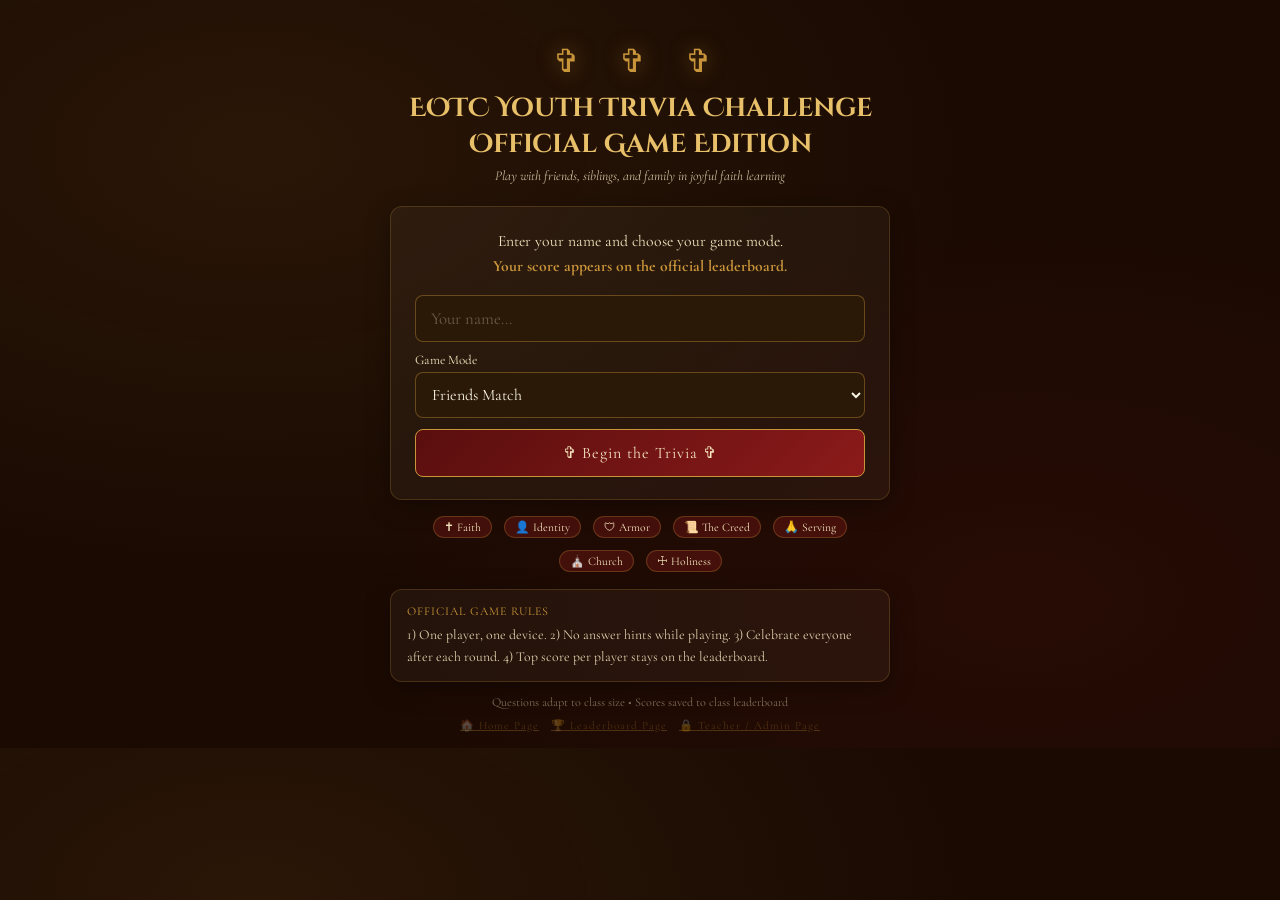
==== commit 734b0e62: "Add initial styles for the application with a comprehensive CSS file" ====
--- a/index.html
+++ b/index.html
@@ -3,97 +3,10 @@
 <head>
 <meta charset="UTF-8">
 <meta name="viewport" content="width=device-width, initial-scale=1.0">
-<title>Ethiopian Orthodox Tewahedo — End of Year Trivia</title>
+<title>EOTC Youth Trivia Challenge — Official Game</title>
 <link href="https://fonts.googleapis.com/css2?family=Cinzel+Decorative:wght@400;700&family=Cormorant+Garamond:ital,wght@0,400;0,600;1,400&display=swap" rel="stylesheet">
-<style>
-:root{--gold:#C9953A;--goldL:#E8C06A;--goldP:#F5E6C0;--crimson:#8B1A1A;--crimsonD:#5A0E0E;--deep:#1A0A02;--parch:#F9F3E3;--greenL:#2D7A4A;--silver:#C0C0C0;}
-*{box-sizing:border-box;margin:0;padding:0;}
-html,body{font-family:'Cormorant Garamond',serif;background:var(--deep);color:var(--parch);
-  background-image:radial-gradient(ellipse at 20% 20%,rgba(201,149,58,.09) 0%,transparent 50%),radial-gradient(ellipse at 80% 80%,rgba(139,26,26,.11) 0%,transparent 50%);}
-.wrap{max-width:880px;margin:0 auto;padding:16px;}
-.screen{display:none;}.screen.active{display:block;}
-/* ── shared ── */
-.cross{font-size:2rem;color:var(--gold);letter-spacing:16px;display:block;margin-bottom:10px;text-shadow:0 0 20px rgba(201,149,58,.5);}
-.title{font-family:'Cinzel Decorative',serif;font-size:clamp(.95rem,3.2vw,1.65rem);color:var(--goldL);line-height:1.35;}
-.subtitle{color:var(--goldP);font-size:.85rem;font-style:italic;opacity:.8;margin-top:5px;}
-.card{background:rgba(249,243,227,.04);border:1px solid rgba(201,149,58,.22);border-radius:12px;padding:22px 24px;box-shadow:0 6px 24px rgba(0,0,0,.35);}
-.btn{display:inline-block;padding:12px 20px;border-radius:8px;cursor:pointer;font-family:'Cormorant Garamond',serif;font-size:.93rem;letter-spacing:1px;border:none;transition:all .2s;text-align:center;}
-.btn-p{background:linear-gradient(135deg,var(--crimsonD),var(--crimson));border:1px solid var(--gold);color:var(--goldP);}
-.btn-p:hover{background:linear-gradient(135deg,var(--crimson),#a52020);transform:translateY(-1px);}
-.btn-g{background:linear-gradient(135deg,var(--gold),var(--goldL));color:var(--deep);font-weight:700;}
-.btn-g:hover{transform:translateY(-2px);box-shadow:0 6px 20px rgba(201,149,58,.4);}
-.btn-gh{background:rgba(201,149,58,.08);border:1px solid rgba(201,149,58,.3);color:var(--goldP);}
-.btn-dr{background:rgba(139,26,26,.5);border:1px solid var(--crimson);color:#ffaaaa;}
-.btn-w{width:100%;}
-input{width:100%;padding:12px 15px;background:rgba(44,26,8,.85);border:1.5px solid rgba(201,149,58,.4);border-radius:8px;color:var(--parch);font-family:'Cormorant Garamond',serif;font-size:1.05rem;outline:none;box-sizing:border-box;}
-input::placeholder{color:rgba(249,243,227,.3);}
-input[type=password]{letter-spacing:4px;text-align:center;}
-.err{color:#eb8686;font-size:.8rem;margin-top:5px;}
-.tag{background:rgba(139,26,26,.35);border:1px solid rgba(201,149,58,.28);color:var(--goldP);padding:3px 10px;border-radius:20px;font-size:.73rem;display:inline-block;margin:3px;}
-/* ── scoreboard ── */
-.sboard{display:flex;justify-content:center;gap:12px;margin-bottom:14px;flex-wrap:wrap;}
-.sbox{background:rgba(201,149,58,.1);border:1px solid rgba(201,149,58,.28);border-radius:8px;padding:7px 14px;text-align:center;min-width:82px;}
-.sl{font-family:'Cinzel Decorative',serif;font-size:.58rem;color:var(--gold);letter-spacing:2px;text-transform:uppercase;}
-.sv{font-size:1.65rem;color:var(--goldL);font-weight:600;line-height:1.1;}
-.prog-w{background:rgba(255,255,255,.06);border-radius:4px;height:4px;margin-bottom:16px;overflow:hidden;}
-.prog-f{height:100%;background:linear-gradient(90deg,var(--crimson),var(--gold));border-radius:4px;transition:width .5s;}
-/* ── question ── */
-.qmeta{font-family:'Cinzel Decorative',serif;font-size:.6rem;color:var(--gold);letter-spacing:3px;text-transform:uppercase;margin-bottom:4px;}
-.qlesson{font-size:.6rem;color:rgba(201,149,58,.5);margin-bottom:8px;}
-.qcat{display:inline-block;background:rgba(139,26,26,.4);border:1px solid rgba(201,149,58,.28);color:var(--goldP);font-size:.66rem;letter-spacing:1.5px;text-transform:uppercase;padding:2px 7px;border-radius:3px;margin-bottom:13px;}
-.qtext{font-size:clamp(.97rem,2.2vw,1.16rem);line-height:1.65;}
-/* ── options ── */
-.ogrid{display:grid;grid-template-columns:1fr 1fr;gap:8px;margin-bottom:12px;}
-@media(max-width:540px){.ogrid{grid-template-columns:1fr;}.wrap{padding:10px;}}
-.obtn{background:rgba(44,26,8,.85);border:1.5px solid rgba(201,149,58,.28);border-radius:8px;padding:11px 12px;cursor:pointer;text-align:left;color:var(--parch);font-family:'Cormorant Garamond',serif;font-size:.91rem;line-height:1.4;transition:all .2s;width:100%;}
-.obtn:hover:not(:disabled){border-color:var(--gold);background:rgba(201,149,58,.1);transform:translateY(-2px);}
-.obtn.correct{background:rgba(27,77,46,.7);border-color:var(--greenL);}
-.obtn.wrong{background:rgba(139,26,26,.7);border-color:var(--crimson);opacity:.75;}
-.obtn:disabled{cursor:default;}
-.oletter{font-family:'Cinzel Decorative',serif;font-size:.64rem;color:var(--gold);margin-right:6px;font-weight:700;}
-/* ── feedback ── */
-.fb{border-radius:8px;padding:12px 15px;margin-bottom:12px;display:none;animation:fadeIn .3s ease;}
-.fb.show{display:block;}
-.fb.ok{background:rgba(27,77,46,.35);border:1px solid var(--greenL);}
-.fb.bad{background:rgba(139,26,26,.3);border:1px solid var(--crimson);}
-.fbt{font-weight:700;margin-bottom:4px;font-size:.86rem;}
-.fb.ok .fbt{color:#6fcf97;}.fb.bad .fbt{color:#eb8686;}
-.fbx{color:var(--goldP);font-size:.88rem;line-height:1.6;font-style:italic;}
-/* ── results ── */
-.final{font-size:3.6rem;color:var(--gold);font-weight:300;line-height:1;margin:13px 0 4px;}
-.rbadge{display:inline-block;padding:7px 22px;border-radius:30px;font-weight:700;margin-bottom:18px;font-size:.86rem;}
-@keyframes glow{0%,100%{text-shadow:0 0 10px rgba(201,149,58,.4);}50%{text-shadow:0 0 28px rgba(201,149,58,.8);}}
-.gcross{font-size:2.2rem;color:var(--gold);animation:glow 2s ease-in-out infinite;display:block;margin-bottom:10px;}
-@keyframes fadeIn{from{opacity:0;transform:translateY(5px);}to{opacity:1;transform:translateY(0);}}
-/* ── leaderboard ── */
-.lbrow{display:flex;align-items:center;gap:11px;border-radius:10px;padding:11px 13px;margin-bottom:7px;border:1px solid rgba(201,149,58,.14);}
-.lbrow.top{background:linear-gradient(135deg,rgba(201,149,58,.18),rgba(201,149,58,.06));border-color:rgba(201,149,58,.44);}
-.lbrow.alt{background:rgba(249,243,227,.025);}
-/* ── admin ── */
-.aheader{display:flex;justify-content:space-between;align-items:center;margin-bottom:20px;flex-wrap:wrap;gap:9px;}
-.sgrid{display:grid;grid-template-columns:repeat(auto-fit,minmax(120px,1fr));gap:9px;margin-bottom:20px;}
-.sstat{background:rgba(201,149,58,.08);border:1px solid rgba(201,149,58,.22);border-radius:10px;padding:12px 9px;text-align:center;}
-.ssv{font-size:1.5rem;color:var(--goldL);font-weight:600;}
-.tabs{display:flex;border-bottom:1px solid rgba(201,149,58,.2);margin-bottom:18px;overflow-x:auto;}
-.tbtn{padding:9px 15px;cursor:pointer;border:none;background:transparent;border-bottom:2px solid transparent;color:var(--goldP);font-family:'Cormorant Garamond',serif;font-size:.86rem;letter-spacing:1px;transition:all .2s;white-space:nowrap;}
-.tbtn.active{border-bottom-color:var(--gold);color:var(--goldL);background:rgba(201,149,58,.09);}
-.tpane{display:none;}.tpane.active{display:block;}
-table{width:100%;border-collapse:collapse;font-family:'Cormorant Garamond',serif;}
-th{padding:9px 11px;text-align:left;color:var(--gold);font-size:.66rem;letter-spacing:2px;text-transform:uppercase;font-weight:700;border-bottom:1px solid rgba(201,149,58,.3);}
-td{padding:9px 11px;border-bottom:1px solid rgba(201,149,58,.07);font-size:.9rem;}
-tr:nth-child(even){background:rgba(249,243,227,.015);}
-textarea{width:100%;height:145px;background:rgba(0,0,0,.3);border:1px solid rgba(201,149,58,.2);border-radius:6px;color:var(--goldP);font-family:monospace;font-size:.74rem;padding:9px;resize:none;box-sizing:border-box;}
-.alink{background:none;border:none;color:rgba(201,149,58,.28);font-size:.7rem;cursor:pointer;font-family:'Cormorant Garamond',serif;letter-spacing:1px;}
-/* ── PIN display ── */
-.pin-display{background:linear-gradient(135deg,rgba(201,149,58,.15),rgba(139,26,26,.1));border:2px solid var(--gold);border-radius:12px;padding:18px 24px;text-align:center;margin-bottom:16px;}
-.pin-number{font-family:'Cinzel Decorative',serif;font-size:2.8rem;color:var(--gold);letter-spacing:12px;text-shadow:0 0 20px rgba(201,149,58,.4);}
-.pin-label{font-size:.72rem;color:var(--goldP);letter-spacing:2px;text-transform:uppercase;margin-bottom:8px;opacity:.8;}
-/* ── waiting ── */
-.waiting-pulse{animation:pulse 1.5s ease-in-out infinite;}
-@keyframes pulse{0%,100%{opacity:1;}50%{opacity:.4;}}
-/* ── PIN badge in admin ── */
-.current-pin-badge{background:rgba(201,149,58,.12);border:1px solid rgba(201,149,58,.4);border-radius:8px;padding:8px 16px;display:inline-flex;align-items:center;gap:10px;margin-bottom:16px;}
-</style>
+<link rel="stylesheet" href="styles.css">
+
 </head>
 <body>
 <div class="wrap">
@@ -103,15 +16,23 @@
   <div style="max-width:500px;margin:0 auto;padding-top:26px;">
     <div style="text-align:center;margin-bottom:22px;">
       <span class="cross">✞ ✞ ✞</span>
-      <h1 class="title">Ethiopian Orthodox Tewahedo<br>End of Year Trivia</h1>
-      <p class="subtitle">Dallas AGA — Children of Light Curriculum</p>
+      <h1 class="title">EOTC Youth Trivia Challenge<br>Official Game Edition</h1>
+      <p class="subtitle">Play with friends, siblings, and family in joyful faith learning</p>
     </div>
     <div class="card" style="margin-bottom:13px;">
       <p style="color:var(--goldP);font-size:.98rem;margin-bottom:16px;line-height:1.6;text-align:center;">
-        Enter your name to join the trivia.<br>
-        <strong style="color:var(--gold);">Your score appears on the class leaderboard!</strong>
+        Enter your name and choose your game mode.<br>
+        <strong style="color:var(--gold);">Your score appears on the official leaderboard.</strong>
       </p>
       <input type="text" id="ni" placeholder="Your name..." maxlength="30">
+      <div style="margin-top:10px;">
+        <label for="gm" style="color:var(--goldP);font-size:.82rem;display:block;margin-bottom:4px;">Game Mode</label>
+        <select id="gm" style="width:100%;padding:11px 12px;background:rgba(44,26,8,.85);border:1.5px solid rgba(201,149,58,.4);border-radius:8px;color:var(--parch);font-family:'Cormorant Garamond',serif;font-size:1rem;outline:none;">
+          <option value="Friends Match">Friends Match</option>
+          <option value="Family Night">Family Night</option>
+          <option value="Youth Group Arena">Youth Group Arena</option>
+        </select>
+      </div>
       <p class="err" id="ne" style="display:none;"></p>
       <button class="btn btn-p btn-w" style="margin-top:11px;padding:13px;font-size:1rem;" onclick="startQ()">✞ Begin the Trivia ✞</button>
     </div>
@@ -127,8 +48,16 @@
       <span class="tag">✝ Faith</span><span class="tag">👤 Identity</span><span class="tag">🛡 Armor</span>
       <span class="tag">📜 The Creed</span><span class="tag">🙏 Serving</span><span class="tag">⛪ Church</span><span class="tag">☩ Holiness</span>
     </div>
+    <div class="card" style="margin-bottom:13px;padding:14px 16px;">
+      <div style="color:var(--gold);font-size:.75rem;letter-spacing:1px;text-transform:uppercase;margin-bottom:6px;">Official Game Rules</div>
+      <p style="color:var(--goldP);font-size:.86rem;line-height:1.55;opacity:.9;">1) One player, one device. 2) No answer hints while playing. 3) Celebrate everyone after each round. 4) Top score per player stays on the leaderboard.</p>
+    </div>
     <p style="text-align:center;color:var(--goldP);opacity:.45;font-size:.76rem;margin-bottom:10px;" id="q-count-info">Questions adapt to class size • Scores saved to class leaderboard</p>
-    <div style="text-align:center;"><button class="alink" onclick="showAL()">🔒 Teacher / Admin</button></div>
+    <div style="text-align:center;display:flex;gap:12px;justify-content:center;flex-wrap:wrap;">
+      <a class="alink" href="home.html">🏠 Home Page</a>
+      <a class="alink" href="leaderboard.html">🏆 Leaderboard Page</a>
+      <a class="alink" href="admin.html">🔒 Teacher / Admin Page</a>
+    </div>
   </div>
 </div>
 
@@ -136,7 +65,7 @@
 <div id="s-quiz" class="screen">
   <div style="text-align:center;padding:16px 0 12px;">
     <span style="font-size:1.5rem;color:var(--gold);letter-spacing:10px;">✞ ✞ ✞</span>
-    <h2 style="font-family:'Cinzel Decorative',serif;font-size:clamp(.82rem,2.2vw,1.15rem);color:var(--goldL);margin-top:3px;">Ethiopian Orthodox End of Year Trivia</h2>
+    <h2 style="font-family:'Cinzel Decorative',serif;font-size:clamp(.82rem,2.2vw,1.15rem);color:var(--goldL);margin-top:3px;">EOTC Youth Trivia Challenge</h2>
     <p id="pa" style="color:var(--gold);font-size:.8rem;font-style:italic;margin-top:2px;"></p>
   </div>
   <div class="sboard">
@@ -152,6 +81,7 @@
     <div class="qtext" id="qt"></div>
   </div>
   <div class="ogrid" id="og"></div>
+  <button class="btn btn-gh btn-w" id="hb" onclick="useHint()" style="padding:10px;font-size:.85rem;letter-spacing:1px;display:none;margin-bottom:10px;">Hint (-0.5 point, removes one wrong choice)</button>
   <div class="fb" id="fb"><div class="fbt" id="fbt"></div><div class="fbx" id="fbx"></div></div>
   <button class="btn btn-p btn-w" id="nb" onclick="nextQ()" disabled style="padding:12px;font-size:.9rem;letter-spacing:2px;display:none;">Next Question →</button>
 </div>
@@ -173,6 +103,7 @@
       <button class="btn btn-gh" onclick="goHome()">✝ Play Again</button>
       <button class="btn btn-g" onclick="showLB()">⚜ Full Leaderboard</button>
     </div>
+    <p style="margin-top:12px;color:var(--goldP);opacity:.6;font-size:.78rem;">Official EOTC Youth Trivia Game • Friendly play for children, youth, and families</p>
   </div>
 </div>
 
@@ -194,16 +125,10 @@
   <div style="max-width:400px;margin:0 auto;padding:50px 18px;text-align:center;">
     <div style="font-size:1.9rem;color:var(--gold);margin-bottom:12px;">🔒</div>
     <h2 style="font-family:'Cinzel Decorative',serif;color:var(--goldL);font-size:1.3rem;margin-bottom:5px;">Teacher / Admin Access</h2>
-    <p style="color:var(--goldP);opacity:.68;font-size:.86rem;margin-bottom:20px;font-style:italic;">Your unique PIN is shown below</p>
-    <!-- Show admin PIN to teacher -->
-    <div class="pin-display" style="margin-bottom:20px;">
-      <div class="pin-label">Your Admin PIN</div>
-      <div class="pin-number" id="admin-pin-display">----</div>
-      <div style="font-size:.75rem;color:var(--goldP);opacity:.65;margin-top:6px;">Share this with students to unlock the quiz</div>
-    </div>
+    <p style="color:var(--goldP);opacity:.68;font-size:.86rem;margin-bottom:20px;font-style:italic;" id="admin-login-help">Enter your Teacher/Admin access code</p>
     <div class="card">
-      <p style="color:var(--goldP);font-size:.88rem;margin-bottom:12px;">Enter your PIN to access the Admin Panel:</p>
-      <input type="password" id="pi" placeholder="PIN" maxlength="10" onkeydown="if(event.key==='Enter')chkPin()">
+      <p style="color:var(--goldP);font-size:.88rem;margin-bottom:12px;">Enter your access code to open the Admin Panel:</p>
+      <input type="password" id="pi" placeholder="Access code" maxlength="20" onkeydown="if(event.key==='Enter')chkPin()">
       <p class="err" id="pe" style="display:none;margin-top:5px;"></p>
       <button class="btn btn-g btn-w" style="margin-top:11px;padding:12px;" onclick="chkPin()">🔓 Enter Admin Panel</button>
     </div>
@@ -216,10 +141,12 @@
   <div class="aheader">
     <div>
       <div style="font-size:1.3rem;color:var(--gold);margin-bottom:1px;">🔒 Admin Panel</div>
-      <div style="color:var(--goldP);font-size:.78rem;opacity:.62;">Ethiopian Orthodox End of Year Trivia — Dallas AGA</div>
+      <div style="color:var(--goldP);font-size:.78rem;opacity:.62;">Official Game Control Center — EOTC Youth Trivia Challenge</div>
     </div>
     <div style="display:flex;gap:7px;flex-wrap:wrap;">
       <button class="btn btn-gh" style="font-size:.76rem;padding:7px 12px;" onclick="loadAdmin()">🔄 Refresh</button>
+      <button class="btn btn-gh" style="font-size:.76rem;padding:7px 12px;" onclick="changeAdminCode()">🔐 Change Admin Code</button>
+      <button class="btn btn-gh" style="font-size:.76rem;padding:7px 12px;" onclick="setStudentPin()">🧑‍🎓 Set Student PIN</button>
       <button class="btn btn-gh" style="font-size:.76rem;padding:7px 12px;" onclick="regenPin()">🔑 New PIN</button>
       <button class="btn btn-gh" style="font-size:.76rem;padding:7px 12px;" onclick="goHome()">🔒 Logout</button>
     </div>
@@ -290,351 +217,6 @@
 </div>
 
 </div><!-- /wrap -->
-<script>
-// ══════════════════════════════════════════════
-// ALL 28 QUESTIONS
-// ══════════════════════════════════════════════
-const ALL_QS=[
- {l:"Believing Without Seeing",c:"✝ Faith & Believing",q:"According to Hebrews 11:1, faith is the ___ of things hoped for and the ___ of things not seen.",o:["Dream / imagination","Substance / evidence","Promise / memory","Feeling / emotion"],a:1,e:"Hebrews 11:1: faith is the 'substance of things hoped for, the evidence of things not seen.' Like gravity — we cannot see it, but we see its effects everywhere."},
- {l:"Believing Without Seeing",c:"✝ Faith & Believing",q:"St. John Chrysostom teaches that the power of faith is that we ___ even when we cannot see the end result.",o:["Pray harder","Obey","Wait patiently","Stop worrying"],a:1,e:"St. Chrysostom: 'The power of faith is that we obey even when we cannot see the end result.' In the EOTC, faith is living trust shown through obedience and action."},
- {l:"How Great Is Faith",c:"✝ Faith & Believing",q:"Which Scripture says 'Without faith it is impossible to please the Lord'?",o:["John 3:16","Hebrews 11:6","Romans 8:15","Philippians 4:13"],a:1,e:"Hebrews 11:6: 'Without faith it is impossible to please the Lord.' Faith is the foundation of salvation."},
- {l:"Believing Without Seeing",c:"✝ Faith & Believing",q:"Which Old Testament hero of faith built an ark BEFORE seeing any rain, trusting God completely?",o:["Abraham","Moses","Noah","Elijah"],a:2,e:"Noah (Hebrews 11:7) built the ark before seeing any flood — a perfect example of active faith. His obedience showed he trusted God's promise without visible proof."},
- {l:"Power of Faith — Matthew 14",c:"✝ Faith & Believing",q:"When Peter walked on water toward Jesus, what caused him to begin sinking?",o:["He did not pray first","He became afraid and began to doubt","Jesus moved away","He was not baptized yet"],a:1,e:"Peter's faith faltered when he saw the wind and waves. Even so, Jesus lovingly saved him — when faith stumbles, we can cry out to Christ and He will help us."},
- {l:"How Great Is Faith",c:"✝ Faith & Believing",q:"The three great virtues in 1 Corinthians 13:13 are:",o:["Prayer, fasting, and almsgiving","Faith, hope, and love","Obedience, humility, and purity","Knowledge, wisdom, and courage"],a:1,e:"1 Corinthians 13:13 names faith, hope, and love — with love being the greatest. Faith is the beginning of the road that leads to God."},
- {l:"BB4 Lesson 4.1 — Defining Oneself",c:"👤 Identity in God",q:"Romans 8:15 tells us we received the Spirit of ___, by which we cry 'Abba, Father.'",o:["Obedience","Power","Adoption","Wisdom"],a:2,e:"Romans 8:15 — we received the Spirit of adoption. Our true identity is being children of God — a gift given by God, not earned or lost based on success or failure."},
- {l:"BB4 Lesson 4.1 — Defining Oneself",c:"👤 Identity in God",q:"Defining yourself by failures leads to ___, while defining yourself by successes leads to ___.",o:["Humility / gratitude","Despair / pride","Repentance / holiness","Peace / joy"],a:1,e:"Both are false identities from the devil. Failures → despair. Successes → pride. Our true God-given identity is stable and unchanging — we are His children."},
- {l:"BB4 Lesson 4.2 — Knowledge of God",c:"👤 Identity in God",q:"John 17:3 says: 'This is eternal life, that they may ___ You, the only true God.'",o:["Love","Fear","Know","Worship"],a:2,e:"Jesus says eternal life is to KNOW God — and this begins NOW, not only in heaven. Knowing God shapes our identity."},
- {l:"BB4 Lesson 4.3 — Joy & Contentment",c:"🌿 Joy, Sin & Boundaries",q:"Paul wrote Philippians — the 'Book of Joy' — from where?",o:["A palace","The Temple in Jerusalem","Prison chains","A mountain retreat"],a:2,e:"Paul wrote Philippians filled with joy from prison. True joy flows from real relationship with Christ, not from circumstances."},
- {l:"BB4 Lesson 4.4 — What Is Sin?",c:"🌿 Joy, Sin & Boundaries",q:"According to James 1:14–15, Sin = Desire + ___ + Action.",o:["Temptation","Opportunity","Weakness","Disobedience"],a:1,e:"James 1:14–15: Sin = Desire + Opportunity + Action. Remove any one and you break the cycle. Temptation itself is not sin — it becomes sin when we choose to act."},
- {l:"BB4 Lesson 4.4 — What Is Sin?",c:"🌿 Joy, Sin & Boundaries",q:"St. John Chrysostom warns Satan 'gives the ___ to sin and the ___ to repentance.'",o:["Permission / courage","Courage / shame","Pleasure / pain","Opportunity / regret"],a:1,e:"Satan gives courage to sin but shame to repentance. God works the opposite way. It is NEVER too late — even St. Peter denied Christ three times yet became a great champion of the Gospel."},
- {l:"BB4 Lesson 4.5 — Boundaries",c:"🌿 Joy, Sin & Boundaries",q:"Matthew 5:37: 'Let your ___ be ___ and your ___ be ___.' Jesus calls this a protective weapon.",o:["Heart / open / mind / clear","'Yes'/'Yes' and 'No'/'No'","Faith / strong / doubt / gone","Love / love and hate / hate"],a:1,e:"Matthew 5:37 — our words should be trustworthy. Saying no to compromise is wisdom. Healthy boundaries protect prayer, purity, charity, and time."},
- {l:"We Are Called to Be Champions — Eph. 6",c:"🛡 Armor of God",q:"The only OFFENSIVE weapon in the whole Armor of God is:",o:["The Shield of Faith","The Helmet of Salvation","The Sword of the Spirit — the Word of God","The Breastplate of Righteousness"],a:2,e:"Ephesians 6:17 — the Sword of the Spirit (the Word of God) is the only offensive weapon. All others are defensive. We use Scripture to fight lies and defend our faith."},
- {l:"We Are Called to Be Champions — Eph. 6",c:"🛡 Armor of God",q:"The Shield of Faith 'quenches all the fiery darts of the wicked one.' What does this represent?",o:["Attending church every Sunday","Trusting God even when life is hard or confusing","Memorizing every Bible verse","Never having any doubts"],a:1,e:"The Shield of Faith is trusting God even when life is confusing. When doubts, fears, or temptations come, our faith in Christ protects us."},
- {l:"We Are Called to Be Champions — 1 Cor. 9",c:"🛡 Armor of God",q:"St. Paul says athletes strive for a perishable crown, but we strive for a/an ___ crown.",o:["Golden","Heavenly","Imperishable","Eternal olive"],a:2,e:"St. Paul compares worldly rewards (a wreath that wilts) to the imperishable crown from God. We defend our faith for an eternal reward that never fades."},
- {l:"The Creed — Council of Nicaea 325 AD",c:"📜 The Creed",q:"At the Council of Nicaea (325 AD), how many bishops gathered to defend the faith against Arius?",o:["72","150","200","318"],a:3,e:"318 bishops gathered at Nicaea. They declared Jesus is 'true God of true God, begotten not made, of one essence (homoousios) with the Father,' refuting Arius."},
- {l:"The Creed — Council of Constantinople 381 AD",c:"📜 The Creed",q:"The Second Council (Constantinople, 381 AD) defended the divinity of the ___ against Macedonius.",o:["Virgin Mary","Apostles","Holy Spirit","Old Testament prophets"],a:2,e:"Macedonius denied the Holy Spirit is God. The Council declared the Holy Spirit is equal to Father and Son — one essence, one God."},
- {l:"The Creed — Council of Ephesus 431 AD",c:"📜 The Creed",q:"The Council of Ephesus (431 AD) affirmed the Virgin Mary should be called 'Theotokos,' which means:",o:["Mother of the Church","Queen of Heaven","God-Bearer (Mother of God)","Blessed Virgin"],a:2,e:"Theotokos means 'God-Bearer.' The Council declared Christ's divinity and humanity were never separated — 'not for a single moment, nor twinkling of an eye.'"},
- {l:"The Creed — Introduction",c:"📜 The Creed",q:"The Creed is prayed ___ in the Hours Prayers, reminding us that faith is life, not just belief.",o:["Once a week","Only on Sundays","Every day and night","Once a month"],a:2,e:"The Creed is prayed every day and night in the Hours Prayers of the EOTC. It is the foundation of our faith about God, Jesus Christ, and the Holy Spirit."},
- {l:"Ways to Serve God Daily — Psalm 100:2",c:"🙏 Serving God",q:"Psalm 100:2: 'Serve the Lord with ___; come before Him with joyful singing.'",o:["Reverence","Gladness","Obedience","Fasting"],a:1,e:"Psalm 100:2: 'Serve the Lord with gladness.' Serving God is not a burden — it is a joy. When we serve others, we serve God Himself."},
- {l:"Ways to Serve God Daily — L-C-C-B-T",c:"🙏 Serving God",q:"The acronym L-C-C-B-T = five ways to serve. What does 'B' stand for?",o:["Be baptized","Bear others' burdens","Bring tithes","Build the church"],a:1,e:"L-C-C-B-T = Love neighbors, Care for strangers, Copy Christ, Bear others' burdens, Talents for God. Bearing burdens means empathizing with those who struggle."},
- {l:"The Loving Motherhood of the Church",c:"⛪ The Church",q:"Christianity was first introduced to Ethiopia through Queen Candace's treasurer, baptized by Philip in ___ AD.",o:["34 AD","100 AD","251 AD","350 AD"],a:0,e:"Acts 8 — the Ethiopian treasurer was baptized by Philip in 34 AD, just one year after the Resurrection. Ethiopians were also among the 3,000 baptized on Pentecost (Acts 2:41)."},
- {l:"The Loving Motherhood of the Church",c:"⛪ The Church",q:"The Church is Apostolic because it is founded on the teachings of the Apostles. Which Scripture describes this?",o:["John 3:16","Matthew 16:18–19","Ephesians 4:4–6","Acts 2:41"],a:1,e:"Matthew 16:18–19 — 'Upon this rock I will build my church.' The Church is Apostolic because it rests on the Apostles, who received their authority from Christ Himself."},
- {l:"Holiness — Purity through Confession",c:"☩ Holiness & Confession",q:"In Genesis 1:26, 'Image' means we represent God. 'Likeness' points to our ___ into holiness over time.",o:["Immediate perfection","Growth","Transformation at baptism","Ordination"],a:1,e:"'Image' = made to represent God. 'Likeness' = growth into holiness through grace and obedience. Matthew 5:48: 'Be perfect as your Father is perfect' — a call to keep growing."},
- {l:"Holiness — Saint Moses the Strong",c:"☩ Holiness & Confession",q:"Why did we study Saint Moses the Strong in connection with repentance and confession?",o:["He wrote the Book of Psalms","He began in sin but was powerfully transformed through repentance — a model of holiness","He fasted 40 days in the desert","He defended faith before the Emperor"],a:1,e:"Saint Moses the Strong began his life making many wrong choices. Through repentance and confession, he was completely transformed — proving no one is beyond God's mercy."},
- {l:"Defending Our Faith and Morals",c:"🛡 Armor of God",q:"According to 1 Peter 3:15, before we can defend Christ, we must first do what in our hearts?",o:["Memorize every Scripture","Revere (honor) Christ as Lord","Attend every church service","Tell everyone our faith"],a:1,e:"St. Peter: we must revere Christ as Lord in our hearts before defending Him. Defending faith begins with loving God. Once we truly love and know Him, we naturally stand up for our faith."},
- {l:"Defending Our Faith and Morals",c:"🛡 Armor of God",q:"Matthew 5:14–16 — Jesus calls us 'the light of the world.' What does hiding our faith look like?",o:["Running away from trouble","Putting a lamp under a basket","Covering our eyes","Building a wall"],a:1,e:"Jesus says hiding our faith is like putting a lamp under a basket. When we openly live and defend our faith with love, people notice — and God is glorified by our witness."},
- {l:"BB4 Lesson 4.2 — Knowledge of God",c:"👤 Identity in God",q:"Which Scripture says: 'I can do all things through Christ who strengthens me'?",o:["Romans 8:28","Philippians 4:13","Isaiah 40:31","Hebrews 12:1"],a:1,e:"Philippians 4:13 — This verse reminds us that our strength comes not from ourselves but from our union with Christ. It connects directly to our identity as children of God who can face any challenge."},
-];
-
-// ══════════════════════════════════════════════
-// STORAGE & CONFIG
-// ══════════════════════════════════════════════
-const SK="eotc_v6";
-const PIN_KEY="eotc_pin_v6";
-const CFG_KEY="eotc_cfg_v6";
-
-const ld=()=>{try{const d=localStorage.getItem(SK);return d?JSON.parse(d):[]}catch{return[]}};
-const sv=(a)=>{try{localStorage.setItem(SK,JSON.stringify(a))}catch{}};
-
-// Generate or load PIN
-function getPin(){
-  let p=localStorage.getItem(PIN_KEY);
-  if(!p){p=Math.floor(1000+Math.random()*9000).toString();localStorage.setItem(PIN_KEY,p);}
-  return p;
-}
-function regenPin(){
-  if(!confirm('Generate a new PIN? The old PIN will no longer work.'))return;
-  const p=Math.floor(1000+Math.random()*9000).toString();
-  localStorage.setItem(PIN_KEY,p);
-  document.getElementById('admin-pin-display').textContent=p;
-  document.getElementById('admin-current-pin').textContent=p;
-  alert('New PIN: '+p+'\nShare this with your students.');
-}
-function copyPin(){
-  const p=localStorage.getItem(PIN_KEY)||'';
-  navigator.clipboard.writeText(p).then(()=>alert('PIN copied: '+p)).catch(()=>alert('PIN: '+p));
-}
-
-// Q count config
-function getQCount(){
-  const cfg=JSON.parse(localStorage.getItem(CFG_KEY)||'{"auto":true,"manual":5}');
-  if(cfg.auto){
-    const n=ld().length;
-    if(n<=5)return 5;
-    if(n<=10)return 7;
-    if(n<=15)return 10;
-    if(n<=20)return 12;
-    return 15;
-  }
-  return Math.min(Math.max(parseInt(cfg.manual)||5,3),ALL_QS.length);
-}
-function toggleAutoQ(){
-  const auto=document.getElementById('auto-q').checked;
-  document.getElementById('manual-q').disabled=auto;
-}
-function saveQCount(){
-  const auto=document.getElementById('auto-q').checked;
-  const manual=parseInt(document.getElementById('manual-q').value)||5;
-  localStorage.setItem(CFG_KEY,JSON.stringify({auto,manual}));
-  updateQDisplay();
-  alert('Saved! Students will now get '+getQCount()+' questions each.');
-}
-function updateQDisplay(){
-  const q=getQCount();
-  const auto=(JSON.parse(localStorage.getItem(CFG_KEY)||'{"auto":true}').auto);
-  document.getElementById('current-q-display').textContent='Current: '+q+' Q'+(auto?' (auto)':' (manual)');
-}
-
-// Scores
-function addSc(name,score,total){
-  const a=ld(),idx=a.findIndex(s=>s.name.toLowerCase()===name.toLowerCase()),e={name,score,total,pct:Math.round(score/total*100),date:new Date().toLocaleDateString()};
-  if(idx>=0){if(score/total>a[idx].score/a[idx].total)a[idx]=e;}else a.push(e);
-  a.sort((x,y)=>(y.score/y.total)-(x.score/x.total)||x.name.localeCompare(y.name));sv(a);
-}
-const delSc=(i)=>{const a=ld();a.splice(i,1);sv(a);};
-const rstSc=()=>sv([]);
-
-function getRank(p){
-  if(p>=.9)return{label:"✞ Pillar of the Faith",color:"#C9953A",short:"Pillar"};
-  if(p>=.75)return{label:"☩ Faithful Scholar",color:"#C0C0C0",short:"Scholar"};
-  if(p>=.55)return{label:"✝ Growing in Faith",color:"#CD7F32",short:"Growing"};
-  return{label:"📖 Keep Studying",color:"#EB8686",short:"Needs Review"};
-}
-const esc=(s)=>{const d=document.createElement('div');d.textContent=s;return d.innerHTML;};
-
-// ══════════════════════════════════════════════
-// SCREENS
-// ══════════════════════════════════════════════
-function show(id){document.querySelectorAll('.screen').forEach(s=>s.classList.remove('active'));document.getElementById(id).classList.add('active');window.scrollTo(0,0);}
-function goHome(){
-  show('s-name');
-  document.getElementById('ni').value='';
-  document.getElementById('student-pin').value='';
-  // Show/hide PIN entry based on whether PIN is required
-  updateHomePinVisibility();
-}
-
-function updateHomePinVisibility(){
-  const pin=localStorage.getItem(PIN_KEY);
-  const hasPin=pin&&pin.length>0;
-  document.getElementById('pin-entry-card').style.display=hasPin?'block':'none';
-}
-
-// ══════════════════════════════════════════════
-// QUIZ STATE
-// ══════════════════════════════════════════════
-let pName='',pScore=0,shuf=[],ci=0,cs=0,cst=0,answered=false,myTotal=0;
-
-document.getElementById('ni').addEventListener('keydown',e=>{if(e.key==='Enter')startQ();});
-document.getElementById('student-pin').addEventListener('keydown',e=>{if(e.key==='Enter')startQ();});
-
-function startQ(){
-  const n=document.getElementById('ni').value.trim(),ee=document.getElementById('ne');
-  const spe=document.getElementById('spe');
-  if(!n){ee.textContent='Please enter your name.';ee.style.display='block';return;}
-  if(n.length>30){ee.textContent='Max 30 characters.';ee.style.display='block';return;}
-  ee.style.display='none';
-
-  // Check student PIN
-  const adminPin=localStorage.getItem(PIN_KEY);
-  if(adminPin){
-    const enteredPin=document.getElementById('student-pin').value.trim();
-    if(!enteredPin){spe.textContent='Please enter the session PIN from your teacher.';spe.style.display='block';return;}
-    if(enteredPin!==adminPin){spe.textContent='Incorrect PIN. Ask your teacher for the correct PIN.';spe.style.display='block';return;}
-    spe.style.display='none';
-  }
-
-  pName=n;cs=0;cst=0;ci=0;
-  myTotal=getQCount();
-  // Shuffle all questions and take myTotal
-  const pool=[...ALL_QS];
-  for(let i=pool.length-1;i>0;i--){const j=Math.floor(Math.random()*(i+1));[pool[i],pool[j]]=[pool[j],pool[i]];}
-  shuf=pool.slice(0,myTotal);
-  document.getElementById('pa').textContent='Playing as: '+pName+' | '+myTotal+' questions';
-  loadQ();show('s-quiz');
-}
-
-function loadQ(){
-  answered=false;const q=shuf[ci],tot=shuf.length;
-  document.getElementById('qn').textContent='Question '+(ci+1);
-  document.getElementById('qc').textContent=(ci+1)+'/'+tot;
-  document.getElementById('ql').textContent=q.l;
-  document.getElementById('qcat').textContent=q.c;
-  document.getElementById('qt').textContent=q.q;
-  document.getElementById('sv').textContent=cs;
-  document.getElementById('stk').textContent=cst;
-  document.getElementById('pf').style.width=((ci/tot)*100)+'%';
-  document.getElementById('fb').className='fb';
-  const nb=document.getElementById('nb');nb.style.display='none';nb.disabled=true;
-  nb.textContent=(ci+1>=tot)?'See Results & Leaderboard ✞':'Next Question →';
-  const og=document.getElementById('og');og.innerHTML='';
-  const lt=['A','B','C','D'];
-  q.o.forEach((opt,i)=>{
-    const b=document.createElement('button');b.className='obtn';
-    b.innerHTML='<span class="oletter">'+lt[i]+'.</span>'+opt;
-    b.onclick=()=>pickA(i);og.appendChild(b);
-  });
-}
-
-function pickA(sel){
-  if(answered)return;answered=true;
-  const q=shuf[ci],cor=q.a;
-  document.querySelectorAll('.obtn').forEach((b,i)=>{b.disabled=true;if(i===cor)b.classList.add('correct');else if(i===sel)b.classList.add('wrong');});
-  const ok=(sel===cor);
-  if(ok){cs++;cst++;}else cst=0;
-  document.getElementById('sv').textContent=cs;
-  document.getElementById('stk').textContent=cst;
-  const fb=document.getElementById('fb');
-  fb.className='fb show '+(ok?'ok':'bad');
-  document.getElementById('fbt').textContent=ok?(cst>=3?'✓ Correct! 🔥 '+cst+' in a row!':'✓ Correct!'):'✗ Not quite:';
-  document.getElementById('fbx').textContent=q.e;
-  const nb=document.getElementById('nb');nb.style.display='block';nb.disabled=false;
-}
-
-function nextQ(){ci++;if(ci>=shuf.length)finishQ();else loadQ();}
-
-function finishQ(){
-  pScore=cs;addSc(pName,pScore,myTotal);
-  const scores=ld(),p=pScore/myTotal,rank=getRank(p);
-  document.getElementById('rn').textContent=pName;
-  document.getElementById('fs').textContent=pScore;
-  document.getElementById('tot-q').textContent=myTotal;
-  document.getElementById('fp').textContent=Math.round(p*100);
-  const rb=document.getElementById('rb');
-  rb.textContent=rank.label;rb.style.color=rank.color;rb.style.border='1px solid '+rank.color;rb.style.background=rank.color+'22';
-  const msgs={.9:"'Well done, good and faithful servant.' Excellent mastery of this year's lessons.",.75:"Strong work! You have a solid foundation. Keep growing through prayer and Scripture.",.55:"Good effort! Review the topics where you struggled — every step is progress.",0:"'Seek and you shall find.' Review your lesson notes and try again — God rewards those who persevere."};
-  document.getElementById('rm').textContent=p>=.9?msgs[.9]:p>=.75?msgs[.75]:p>=.55?msgs[.55]:msgs[0];
-  const ml=document.getElementById('ml');ml.innerHTML='';
-  scores.slice(0,5).forEach((s,i)=>{
-    const r=getRank(s.score/s.total),row=document.createElement('div');
-    row.style.cssText='display:flex;align-items:center;gap:8px;margin-bottom:6px;padding:4px 7px;border-radius:5px;background:'+(s.name===pName?'rgba(201,149,58,.1)':'transparent');
-    row.innerHTML='<span style="font-size:1rem;min-width:22px;text-align:center">'+(i===0?'🥇':i===1?'🥈':i===2?'🥉':(i+1)+'.')+'</span><span style="flex:1;color:'+(s.name===pName?'#E8C06A':'#F9F3E3')+';font-weight:'+(s.name===pName?'bold':'normal')+';font-size:.9rem">'+esc(s.name)+'</span><span style="color:#C9953A;font-weight:bold;font-size:.95rem">'+s.score+'/'+s.total+'</span><span style="color:'+r.color+';font-size:.7rem;min-width:40px;text-align:right">'+s.pct+'%</span>';
-    ml.appendChild(row);
-  });
-  show('s-results');
-}
-
-// ══════════════════════════════════════════════
-// LEADERBOARD
-// ══════════════════════════════════════════════
-function showLB(){
-  const scores=ld();
-  document.getElementById('lbc').textContent=scores.length+' student'+(scores.length!==1?'s':'')+' have completed the trivia';
-  const ll=document.getElementById('lbl');ll.innerHTML='';
-  if(!scores.length){ll.innerHTML='<div style="text-align:center;color:var(--goldP);opacity:.5;padding:38px;font-style:italic;">No scores yet. Be the first!</div>';}
-  else scores.forEach((s,i)=>{
-    const r=getRank(s.score/s.total),medal=i===0?'🥇':i===1?'🥈':i===2?'🥉':'',row=document.createElement('div');
-    row.className='lbrow'+(i===0?' top':i%2===0?' alt':'');
-    row.innerHTML='<div style="font-size:'+(i<3?'1.4rem':'.88rem')+';min-width:28px;text-align:center;color:'+(i>=3?'rgba(201,149,58,.4)':'inherit')+';font-weight:'+(i>=3?'bold':'inherit')+'">'+(medal||i+1)+'</div><div style="flex:1"><div style="color:'+(i===0?'#E8C06A':'#F9F3E3')+';font-weight:'+(i<3?'bold':'normal')+';font-size:.95rem;margin-bottom:1px">'+esc(s.name)+'</div><div style="color:'+r.color+';font-size:.68rem">'+r.label+'</div></div><div style="text-align:right"><div style="color:#C9953A;font-weight:bold;font-size:1.18rem">'+s.score+'/'+s.total+'</div><div style="color:var(--goldP);font-size:.7rem;opacity:.63">('+s.pct+'%)</div></div><div style="width:4px;height:34px;border-radius:3px;background:linear-gradient(180deg,'+r.color+',transparent)"></div>';
-    ll.appendChild(row);
-  });
-  show('s-lb');
-}
-
-// ══════════════════════════════════════════════
-// ADMIN
-// ══════════════════════════════════════════════
-function showAL(){
-  const pin=getPin();
-  document.getElementById('admin-pin-display').textContent=pin;
-  document.getElementById('pi').value='';
-  document.getElementById('pe').style.display='none';
-  show('s-al');
-}
-
-document.getElementById('pi').addEventListener('keydown',e=>{if(e.key==='Enter')chkPin();});
-function chkPin(){
-  const p=document.getElementById('pi').value,ee=document.getElementById('pe'),pin=getPin();
-  if(p===pin){ee.style.display='none';loadAdmin();show('s-admin');}
-  else{ee.textContent='Incorrect PIN. Check the PIN displayed above.';ee.style.display='block';document.getElementById('pi').value='';}
-}
-
-function loadAdmin(){
-  const pin=getPin();
-  document.getElementById('admin-current-pin').textContent=pin;
-  updateQDisplay();
-
-  // Load cfg into UI
-  const cfg=JSON.parse(localStorage.getItem(CFG_KEY)||'{"auto":true,"manual":5}');
-  document.getElementById('auto-q').checked=cfg.auto;
-  document.getElementById('manual-q').value=cfg.manual;
-  document.getElementById('manual-q').disabled=cfg.auto;
-
-  const scores=ld();
-  const avg=scores.length?(scores.reduce((a,s)=>a+(s.score/s.total*100),0)/scores.length).toFixed(1)+'%':'—';
-  const topS=scores.length?scores[0]:'';
-  const pass=scores.filter(s=>s.score/s.total>=.55).length;
-  document.getElementById('astats').innerHTML=[
-    ['👥 Students',scores.length],
-    ['📊 Avg %',avg],
-    ['🏆 Top Score',topS?(topS.score+'/'+topS.total):'—'],
-    ['✅ Passing',pass],
-    ['❌ Review',scores.length-pass],
-    ['❓ Q per Student',getQCount()]
-  ].map(([l,v])=>'<div class="sstat"><div style="font-size:.6rem;color:var(--gold);letter-spacing:1.5px;text-transform:uppercase;margin-bottom:4px;">'+l+'</div><div class="ssv">'+v+'</div></div>').join('');
-
-  // Scores table
-  const tb=document.getElementById('stbody');tb.innerHTML='';
-  document.getElementById('noscore').style.display=scores.length?'none':'block';
-  scores.forEach((s,i)=>{
-    const r=getRank(s.score/s.total),tr=document.createElement('tr');
-    tr.innerHTML='<td style="color:var(--goldP)">'+(i===0?'🥇':i===1?'🥈':i===2?'🥉':i+1)+'</td>'
-      +'<td style="color:var(--parch);font-weight:'+(i<3?'bold':'normal')+'">'+esc(s.name)+'</td>'
-      +'<td style="color:#C9953A;font-weight:bold">'+s.score+'</td>'
-      +'<td style="color:var(--goldP);opacity:.7">'+s.total+'</td>'
-      +'<td style="color:'+r.color+'">'+s.pct+'%</td>'
-      +'<td style="color:'+r.color+';font-size:.73rem">'+r.short+'</td>'
-      +'<td style="color:var(--goldP);font-size:.76rem;opacity:.58">'+(s.date||'—')+'</td>'
-      +'<td><button onclick="remSt('+i+')" style="background:none;border:1px solid rgba(139,26,26,.5);color:rgba(235,134,134,.72);border-radius:5px;padding:3px 8px;cursor:pointer;font-size:.7rem;font-family:\'Cormorant Garamond\',serif;">Remove</button></td>';
-    tb.appendChild(tr);
-  });
-
-  // Breakdown
-  const tiers=[{label:"✞ Pillar of the Faith",min:.9,max:1.1,c:"#C9953A"},{label:"☩ Faithful Scholar",min:.75,max:.9,c:"#C0C0C0"},{label:"✝ Growing in Faith",min:.55,max:.75,c:"#CD7F32"},{label:"📖 Keep Studying",min:0,max:.55,c:"#EB8686"}];
-  let bh='<div style="display:grid;grid-template-columns:repeat(auto-fit,minmax(230px,1fr));gap:9px;margin-bottom:12px">';
-  tiers.forEach(t=>{
-    const g=scores.filter(s=>{const p=s.score/s.total;return p>=t.min&&p<t.max;}),pct=scores.length?Math.round(g.length/scores.length*100):0;
-    bh+='<div class="card" style="border-color:'+t.c+'44"><div style="color:'+t.c+';font-size:.83rem;font-weight:700;margin-bottom:6px">'+t.label+'</div><div style="font-size:2rem;color:'+t.c+';font-weight:300;line-height:1;margin-bottom:2px">'+g.length+'</div><div style="font-size:.73rem;color:var(--goldP);opacity:.68;margin-bottom:7px">'+pct+'% of class</div><div style="background:rgba(255,255,255,.06);border-radius:3px;height:4px;overflow:hidden"><div style="width:'+pct+'%;height:100%;background:'+t.c+'"></div></div>'+(g.length?'<div style="margin-top:8px;font-size:.71rem;color:var(--goldP);opacity:.62">'+g.map(s=>esc(s.name)).join(', ')+'</div>':'')+'</div>';
-  });
-  bh+='</div>';
-  if(scores.length){
-    bh+='<div class="card"><div style="color:var(--gold);font-size:.66rem;letter-spacing:2px;text-transform:uppercase;margin-bottom:11px;font-weight:700">Score Progress — All Students</div>';
-    scores.forEach(s=>{const pct=s.pct,r=getRank(s.score/s.total);bh+='<div style="margin-bottom:9px"><div style="display:flex;justify-content:space-between;margin-bottom:2px"><span style="color:var(--parch);font-size:.83rem">'+esc(s.name)+'</span><span style="color:'+r.color+';font-size:.83rem;font-weight:bold">'+s.score+'/'+s.total+' ('+pct+'%)</span></div><div style="background:rgba(255,255,255,.06);border-radius:3px;height:6px;overflow:hidden"><div style="width:'+pct+'%;height:100%;background:linear-gradient(90deg,#8B1A1A,'+r.color+');border-radius:3px"></div></div></div>';});
-    bh+='</div>';
-  }
-  document.getElementById('bkcontent').innerHTML=bh;
-
-  // Topics
-  const cats=[...new Set(ALL_QS.map(q=>q.c))];
-  let th='<div style="display:grid;grid-template-columns:repeat(auto-fill,minmax(268px,1fr));gap:9px">';
-  cats.forEach(cat=>{
-    const qs=ALL_QS.filter(q=>q.c===cat);
-    th+='<div class="card"><div style="color:var(--goldL);font-size:.88rem;font-weight:700;margin-bottom:4px">'+cat+'</div><div style="color:var(--goldP);font-size:.71rem;opacity:.58;margin-bottom:7px">'+qs.length+' question'+(qs.length!==1?'s':'')+'</div>';
-    qs.forEach(q=>{th+='<div style="font-size:.74rem;color:var(--goldP);opacity:.68;margin-bottom:3px;padding-left:7px;border-left:2px solid rgba(201,149,58,.2);line-height:1.4">'+(q.q.length>68?q.q.slice(0,68)+'…':q.q)+'</div>';});
-    th+='</div>';
-  });
-  th+='</div>';document.getElementById('topcontent').innerHTML=th;
-
-  // Export
-  document.getElementById('exptxt').value=scores.length===0?'No scores yet.'
-    :'Ethiopian Orthodox End of Year Trivia — Dallas AGA\n'+'='.repeat(46)+'\n'+'Session PIN: '+pin+'\n\n'
-    +scores.map((s,i)=>`${i+1}. ${s.name.padEnd(22)} ${s.score}/${s.total} (${s.pct}%) — ${getRank(s.score/s.total).short}`).join('\n')
-    +'\n\nGenerated: '+new Date().toLocaleDateString();
-}
-
-function remSt(i){if(!confirm('Remove this student from the leaderboard?'))return;delSc(i);loadAdmin();}
-function askReset(){document.getElementById('rconf').style.display='block';document.getElementById('rbtn').style.display='none';}
-function cancelReset(){document.getElementById('rconf').style.display='none';document.getElementById('rbtn').style.display='block';}
-function doReset(){rstSc();loadAdmin();cancelReset();}
-function swTab(id,btn){document.querySelectorAll('.tpane').forEach(p=>p.classList.remove('active'));document.querySelectorAll('.tbtn').forEach(b=>b.classList.remove('active'));document.getElementById(id).classList.add('active');btn.classList.add('active');}
-
-// ══════════════════════════════════════════════
-// INIT
-// ══════════════════════════════════════════════
-(function init(){
-  getPin(); // ensure PIN exists on first load
-  updateHomePinVisibility();
-})();
-</script>
+<script src="script.js"></script>
 </body>
 </html>
--- a/styles.css
+++ b/styles.css
@@ -0,0 +1,87 @@
+:root{--gold:#C9953A;--goldL:#E8C06A;--goldP:#F5E6C0;--crimson:#8B1A1A;--crimsonD:#5A0E0E;--deep:#1A0A02;--parch:#F9F3E3;--greenL:#2D7A4A;--silver:#C0C0C0;}
+*{box-sizing:border-box;margin:0;padding:0;}
+html,body{font-family:'Cormorant Garamond',serif;background:var(--deep);color:var(--parch);
+  background-image:radial-gradient(ellipse at 20% 20%,rgba(201,149,58,.09) 0%,transparent 50%),radial-gradient(ellipse at 80% 80%,rgba(139,26,26,.11) 0%,transparent 50%);}
+.wrap{max-width:880px;margin:0 auto;padding:16px;}
+.screen{display:none;}.screen.active{display:block;}
+/* -- shared -- */
+.cross{font-size:2rem;color:var(--gold);letter-spacing:16px;display:block;margin-bottom:10px;text-shadow:0 0 20px rgba(201,149,58,.5);}
+.title{font-family:'Cinzel Decorative',serif;font-size:clamp(.95rem,3.2vw,1.65rem);color:var(--goldL);line-height:1.35;}
+.subtitle{color:var(--goldP);font-size:.85rem;font-style:italic;opacity:.8;margin-top:5px;}
+.card{background:rgba(249,243,227,.04);border:1px solid rgba(201,149,58,.22);border-radius:12px;padding:22px 24px;box-shadow:0 6px 24px rgba(0,0,0,.35);}
+.btn{display:inline-block;padding:12px 20px;border-radius:8px;cursor:pointer;font-family:'Cormorant Garamond',serif;font-size:.93rem;letter-spacing:1px;border:none;transition:all .2s;text-align:center;}
+.btn-p{background:linear-gradient(135deg,var(--crimsonD),var(--crimson));border:1px solid var(--gold);color:var(--goldP);}
+.btn-p:hover{background:linear-gradient(135deg,var(--crimson),#a52020);transform:translateY(-1px);}
+.btn-g{background:linear-gradient(135deg,var(--gold),var(--goldL));color:var(--deep);font-weight:700;}
+.btn-g:hover{transform:translateY(-2px);box-shadow:0 6px 20px rgba(201,149,58,.4);}
+.btn-gh{background:rgba(201,149,58,.08);border:1px solid rgba(201,149,58,.3);color:var(--goldP);}
+.btn-dr{background:rgba(139,26,26,.5);border:1px solid var(--crimson);color:#ffaaaa;}
+.btn-w{width:100%;}
+input{width:100%;padding:12px 15px;background:rgba(44,26,8,.85);border:1.5px solid rgba(201,149,58,.4);border-radius:8px;color:var(--parch);font-family:'Cormorant Garamond',serif;font-size:1.05rem;outline:none;box-sizing:border-box;}
+input::placeholder{color:rgba(249,243,227,.3);}
+input[type=password]{letter-spacing:4px;text-align:center;}
+.err{color:#eb8686;font-size:.8rem;margin-top:5px;}
+.tag{background:rgba(139,26,26,.35);border:1px solid rgba(201,149,58,.28);color:var(--goldP);padding:3px 10px;border-radius:20px;font-size:.73rem;display:inline-block;margin:3px;}
+/* -- scoreboard -- */
+.sboard{display:flex;justify-content:center;gap:12px;margin-bottom:14px;flex-wrap:wrap;}
+.sbox{background:rgba(201,149,58,.1);border:1px solid rgba(201,149,58,.28);border-radius:8px;padding:7px 14px;text-align:center;min-width:82px;}
+.sl{font-family:'Cinzel Decorative',serif;font-size:.58rem;color:var(--gold);letter-spacing:2px;text-transform:uppercase;}
+.sv{font-size:1.65rem;color:var(--goldL);font-weight:600;line-height:1.1;}
+.prog-w{background:rgba(255,255,255,.06);border-radius:4px;height:4px;margin-bottom:16px;overflow:hidden;}
+.prog-f{height:100%;background:linear-gradient(90deg,var(--crimson),var(--gold));border-radius:4px;transition:width .5s;}
+/* -- question -- */
+.qmeta{font-family:'Cinzel Decorative',serif;font-size:.6rem;color:var(--gold);letter-spacing:3px;text-transform:uppercase;margin-bottom:4px;}
+.qlesson{font-size:.6rem;color:rgba(201,149,58,.5);margin-bottom:8px;}
+.qcat{display:inline-block;background:rgba(139,26,26,.4);border:1px solid rgba(201,149,58,.28);color:var(--goldP);font-size:.66rem;letter-spacing:1.5px;text-transform:uppercase;padding:2px 7px;border-radius:3px;margin-bottom:13px;}
+.qtext{font-size:clamp(.97rem,2.2vw,1.16rem);line-height:1.65;}
+/* -- options -- */
+.ogrid{display:grid;grid-template-columns:1fr 1fr;gap:8px;margin-bottom:12px;}
+@media(max-width:540px){.ogrid{grid-template-columns:1fr;}.wrap{padding:10px;}}
+.obtn{background:rgba(44,26,8,.85);border:1.5px solid rgba(201,149,58,.28);border-radius:8px;padding:11px 12px;cursor:pointer;text-align:left;color:var(--parch);font-family:'Cormorant Garamond',serif;font-size:.91rem;line-height:1.4;transition:all .2s;width:100%;}
+.obtn:hover:not(:disabled){border-color:var(--gold);background:rgba(201,149,58,.1);transform:translateY(-2px);}
+.obtn.correct{background:rgba(27,77,46,.7);border-color:var(--greenL);}
+.obtn.wrong{background:rgba(139,26,26,.7);border-color:var(--crimson);opacity:.75;}
+.obtn:disabled{cursor:default;}
+.oletter{font-family:'Cinzel Decorative',serif;font-size:.64rem;color:var(--gold);margin-right:6px;font-weight:700;}
+/* -- feedback -- */
+.fb{border-radius:8px;padding:12px 15px;margin-bottom:12px;display:none;animation:fadeIn .3s ease;}
+.fb.show{display:block;}
+.fb.ok{background:rgba(27,77,46,.35);border:1px solid var(--greenL);}
+.fb.bad{background:rgba(139,26,26,.3);border:1px solid var(--crimson);}
+.fbt{font-weight:700;margin-bottom:4px;font-size:.86rem;}
+.fb.ok .fbt{color:#6fcf97;}.fb.bad .fbt{color:#eb8686;}
+.fbx{color:var(--goldP);font-size:.88rem;line-height:1.6;font-style:italic;}
+/* -- results -- */
+.final{font-size:3.6rem;color:var(--gold);font-weight:300;line-height:1;margin:13px 0 4px;}
+.rbadge{display:inline-block;padding:7px 22px;border-radius:30px;font-weight:700;margin-bottom:18px;font-size:.86rem;}
+@keyframes glow{0%,100%{text-shadow:0 0 10px rgba(201,149,58,.4);}50%{text-shadow:0 0 28px rgba(201,149,58,.8);}}
+.gcross{font-size:2.2rem;color:var(--gold);animation:glow 2s ease-in-out infinite;display:block;margin-bottom:10px;}
+@keyframes fadeIn{from{opacity:0;transform:translateY(5px);}to{opacity:1;transform:translateY(0);}}
+/* -- leaderboard -- */
+.lbrow{display:flex;align-items:center;gap:11px;border-radius:10px;padding:11px 13px;margin-bottom:7px;border:1px solid rgba(201,149,58,.14);}
+.lbrow.top{background:linear-gradient(135deg,rgba(201,149,58,.18),rgba(201,149,58,.06));border-color:rgba(201,149,58,.44);}
+.lbrow.alt{background:rgba(249,243,227,.025);}
+/* -- admin -- */
+.aheader{display:flex;justify-content:space-between;align-items:center;margin-bottom:20px;flex-wrap:wrap;gap:9px;}
+.sgrid{display:grid;grid-template-columns:repeat(auto-fit,minmax(120px,1fr));gap:9px;margin-bottom:20px;}
+.sstat{background:rgba(201,149,58,.08);border:1px solid rgba(201,149,58,.22);border-radius:10px;padding:12px 9px;text-align:center;}
+.ssv{font-size:1.5rem;color:var(--goldL);font-weight:600;}
+.tabs{display:flex;border-bottom:1px solid rgba(201,149,58,.2);margin-bottom:18px;overflow-x:auto;}
+.tbtn{padding:9px 15px;cursor:pointer;border:none;background:transparent;border-bottom:2px solid transparent;color:var(--goldP);font-family:'Cormorant Garamond',serif;font-size:.86rem;letter-spacing:1px;transition:all .2s;white-space:nowrap;}
+.tbtn.active{border-bottom-color:var(--gold);color:var(--goldL);background:rgba(201,149,58,.09);}
+.tpane{display:none;}.tpane.active{display:block;}
+table{width:100%;border-collapse:collapse;font-family:'Cormorant Garamond',serif;}
+th{padding:9px 11px;text-align:left;color:var(--gold);font-size:.66rem;letter-spacing:2px;text-transform:uppercase;font-weight:700;border-bottom:1px solid rgba(201,149,58,.3);}
+td{padding:9px 11px;border-bottom:1px solid rgba(201,149,58,.07);font-size:.9rem;}
+tr:nth-child(even){background:rgba(249,243,227,.015);}
+textarea{width:100%;height:145px;background:rgba(0,0,0,.3);border:1px solid rgba(201,149,58,.2);border-radius:6px;color:var(--goldP);font-family:monospace;font-size:.74rem;padding:9px;resize:none;box-sizing:border-box;}
+.alink{background:none;border:none;color:rgba(201,149,58,.28);font-size:.7rem;cursor:pointer;font-family:'Cormorant Garamond',serif;letter-spacing:1px;}
+/* -- PIN display -- */
+.pin-display{background:linear-gradient(135deg,rgba(201,149,58,.15),rgba(139,26,26,.1));border:2px solid var(--gold);border-radius:12px;padding:18px 24px;text-align:center;margin-bottom:16px;}
+.pin-number{font-family:'Cinzel Decorative',serif;font-size:2.8rem;color:var(--gold);letter-spacing:12px;text-shadow:0 0 20px rgba(201,149,58,.4);}
+.pin-label{font-size:.72rem;color:var(--goldP);letter-spacing:2px;text-transform:uppercase;margin-bottom:8px;opacity:.8;}
+/* -- waiting -- */
+.waiting-pulse{animation:pulse 1.5s ease-in-out infinite;}
+@keyframes pulse{0%,100%{opacity:1;}50%{opacity:.4;}}
+/* -- PIN badge in admin -- */
+.current-pin-badge{background:rgba(201,149,58,.12);border:1px solid rgba(201,149,58,.4);border-radius:8px;padding:8px 16px;display:inline-flex;align-items:center;gap:10px;margin-bottom:16px;}
